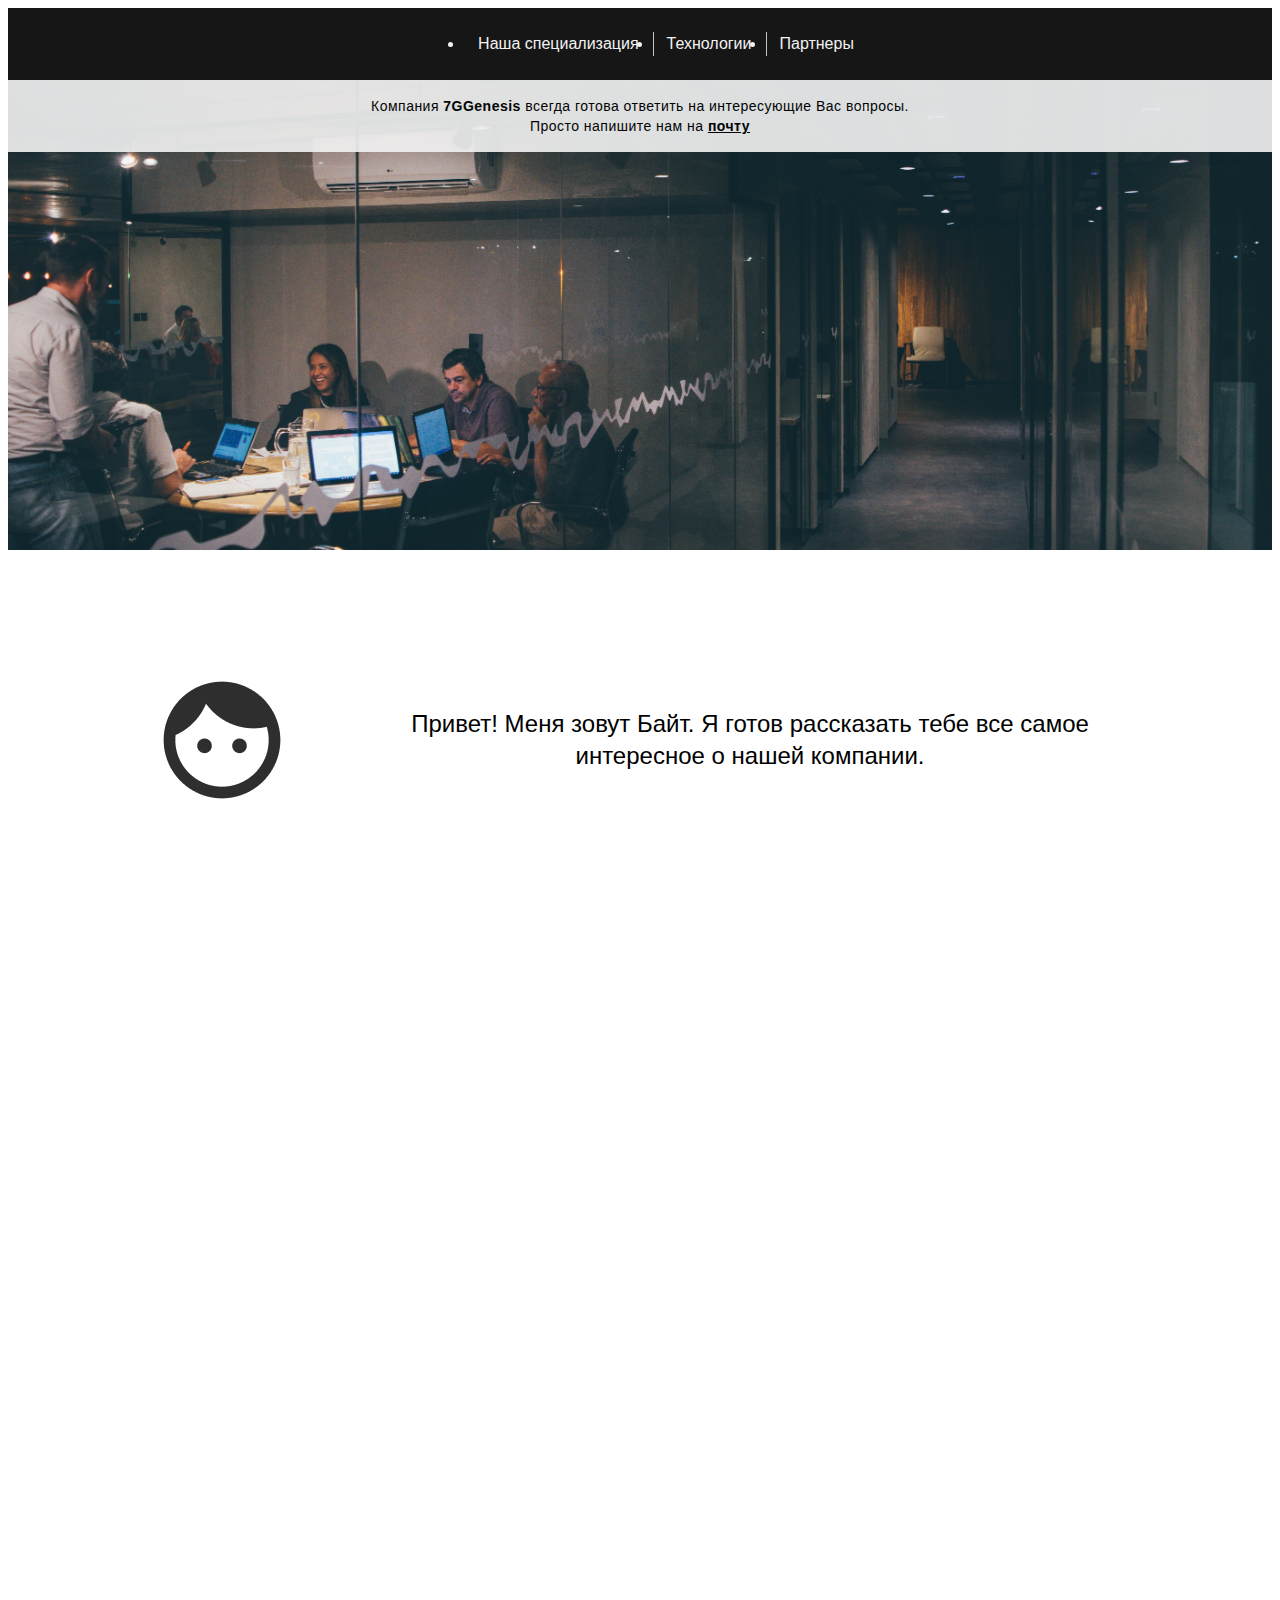
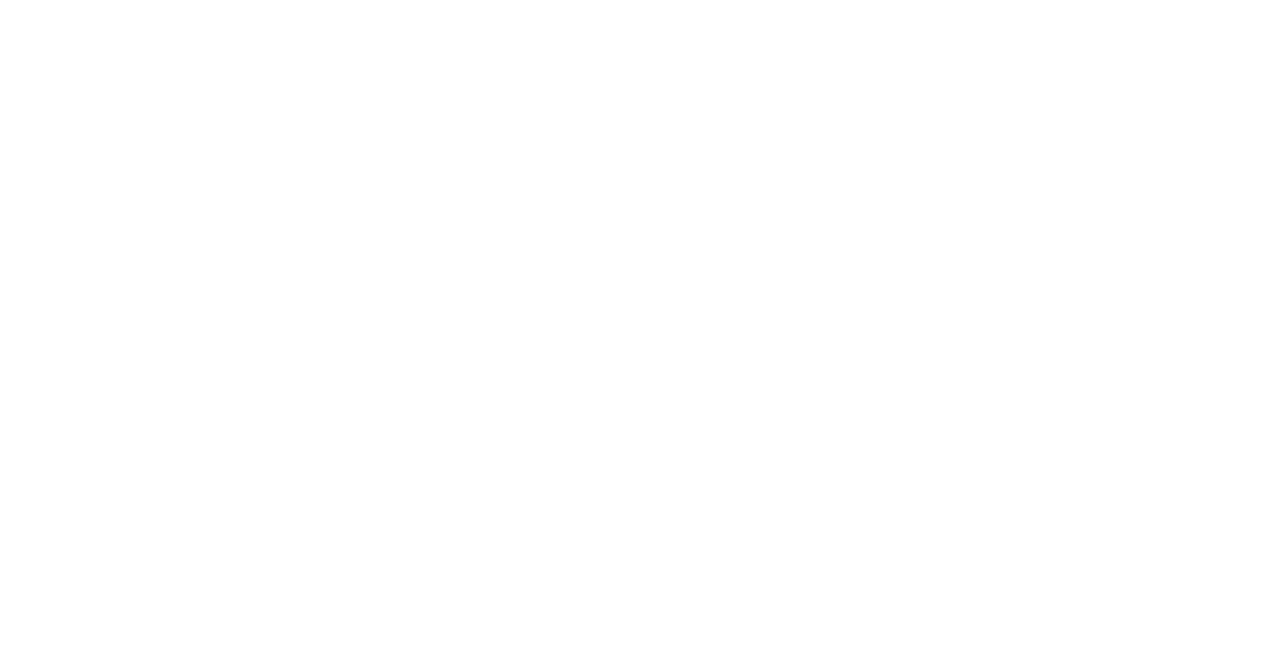
==== index.html @ f1930f2b "save a work status" ====
<!DOCTYPE html>
<html lang="ru">
    <head>
        <title>7GGenesis - Создание UI с опытом UX</title>
        <meta charset="utf-8">
        <link rel="stylesheet" href="reset.css">
        <link rel="stylesheet" href="animations.css">
        <link rel="stylesheet" href="index.css">
        <script src="https://code.jquery.com/jquery-3.5.0.js"></script>
        <script src="index.js"></script>
    </head>
    <body>
        <div class="head">
            <div class="head__logo"></div>
            <ul class="head__menu">
                <li class="head__menu-item cursor-pointer">
                    <a>Наша специализация</a>
                </li>
                <li class="head__menu-item cursor-pointer">
                    <a>Технологии</a>
                </li>
                <li class="head__menu-item cursor-pointer">
                    <a>Партнеры</a>
                </li>
            </ul>
            <div class="head__question cursor-pointer fade-out"></div>
        </div>
        <div class="office">
            <div class="notification">
                <p class="notification__text">
                    Компания
                    <strong>7GGenesis</strong>
                    всегда готова ответить на интересующие Вас вопросы.
                    <br />
                    Просто напишите нам на 
                    <strong>
                        <a href="mailto:7ggenesis@gmail.com">почту</a>
                    </strong>
                </p>
            </div>
        </div>
        <div class="content">
            <div class="dialog">
                <div class="dialog__byte"></div>
                <div class="dialog__message">
                    <p>
                        Привет! Меня зовут Байт.
                        Я готов рассказать тебе все самое интересное о нашей компании.
                    </p>
                </div>
            </div>
            <div class="page fade-in-block">
                <div class="page__title">
                    <p>Наша специализация</p>
                </div>

            </div>
            <div class="dialog fade-in-block">
                <div class="dialog__message">
                    <p>
                        Мы являемся узконаправленной компанией,
                        которая не распыляет свое внимание
                        на поддержку всех отраслей IT индустрии,
                        а сконцентрировало его на
                        <strong class="dialog__message_bold">frontend</strong>
                        направлении, по этой причине
                        мы можем предоставить экспертизу
                        достойного уровня. 
                    </p>
                </div>
                <div class="dialog__byte"></div>
            </div>
            <div class="page fade-in-block">
                <div class="page__title">
                    <p>Технологии</p>
                </div>

            </div>
            <div class="dialog fade-in-block">
                <div class="dialog__byte"></div>
                <div class="dialog__message">
                    <p>
                        Мы используем самые современные технологии,
                        при этом не забывая о базисах разработки.
                        Вот почему все наши продукты использую в своей
                        основе TypeScript.
                        Мы всегда следим за архитектурой. 
                    </p>
                </div>
            </div>
            <div class="page fade-in-block">
                <div class="page__title">
                    <p>Партнеры</p>
                </div>

            </div>
            <div class="dialog fade-in-block">
                <div class="dialog__message">
                    <p>
                        Наша команда стремиться делать не то, что
                        заказчик хочет, а то что ему действительно
                        нужно. По этой причине связь между клиентом
                        и разработчиками мы делаем максимально
                        короткой.
                    </p>
                </div>
                <div class="dialog__byte"></div>
            </div>
        </div>
    </body>
</html>
---- animations.css ----
.fade-out {
    transition: all 1s ease-out;
}

.fade-in-block {
    visibility: hidden;
}

.fade-in-block_visible {
    visibility: visible;

    animation: fadein 3s;
}

@keyframes fadein {
    from { opacity: 0; }
    to   { opacity: 1; }
}

.fade-in-block.fade-in-block_visible .page__title::before {
    animation: widthIncrease 2s;
}

.fade-in-block.fade-in-block_visible .page__title::after {
    animation: widthIncrease 2s;
}

@keyframes widthIncrease {
    0% {
        width: 0;
    }
    100% {
        width: 5rem;
    }
}
---- index.css ----
:root {
    font-size: 16px;
    font-weight: 500;
    font-family: -apple-system, BlinkMacSystemFont, 'Segoe UI', Roboto, Oxygen, Ubuntu, Cantarell, 'Open Sans', 'Helvetica Neue', sans-serif;
    line-height: 20px;
}

strong {
    font-weight: 700;
}

a {
    color: inherit;
}

.head {
    display: flex;
    justify-content: space-between;
    align-items: center;

    padding: 0 1.5rem;

    height: 4.5rem;

    background-color: #161616;
}

.head__logo {
    height: 3.125rem;
    width: 2.25rem;

    background-image: url('assets/images/logo.png');
}

.head__menu {
    display: flex;
}

.head__menu .head__menu-item + .head__menu-item::before {
   content: ' ';

   position: absolute;
   left: 0;
   top: 50%;
   transform: translateY(-50%);

   height: 1.5rem;
   width: 0.0625rem;

   background-color: #C4C4C4;
}

.head__menu-item {
    position: relative;

    padding: 0 0.875rem;

    color: #F2F2F2;
}

.head__question {
    height: 1.5rem;
    width: 1.5rem;

    background-image: url('assets/images/question.png');
}

.head__question_hover {
    transform: rotate(360deg) scale(1.1, 1.1);
}

.office {
    position: relative;

    height: 29.375rem;

    background-image: url('assets/images/office.jpg');
    background-position: center;
    background-repeat: no-repeat;
    background-size: cover;
}

.notification {
    display: flex;
    justify-content: center;
    align-items: center;

    position: absolute;

    height: 4.5rem;
    width: 100%;

    background-color: #F3F3F3;
    opacity: 0.9;
}

.notification__text {
    text-align: center;

    font-size: 0.875rem;
    font-weight: 400;
    letter-spacing: 0.03rem;
}

.content {
    margin: 0 auto;

    max-width: 64rem;
}

.dialog {
    display: flex;
    justify-content: space-between;
    align-items: center;

    margin: 7.5rem 1.5rem 6.25rem;
}

.dialog > * + * {
    margin-left: 5rem;
}

.dialog__byte {
    height: 8.75rem;
    width: 8.75rem;
    min-width: 8.75rem;

    background-image: url('assets/images/face.png'); 
}

.dialog__message {
    flex-grow: 1;

    text-align: center;

    font-size: 1.5rem;
    line-height: 2rem;
}

.dialog__message_bold {
    text-decoration: underline;
    color: #CE7937;
}

.page {
    display: flex;
    justify-content: center;
}

.page__title {
    position: relative;

    font-size: 1.5rem;
    letter-spacing: 0.1rem;
}

.page__title::before {
    content: ' ';

    position: absolute;
    bottom: -1rem;
    right: 50%;

    height: 0.25rem;
    width: 5rem;

    background-color: #CE7937;
}

.page__title::after {
    content: ' ';

    position: absolute;
    bottom: -1rem;
    left: 50%;

    height: 0.25rem;
    width: 5rem;

    background-color: #CE7937;
}

.cursor-pointer {
    cursor: pointer;
}
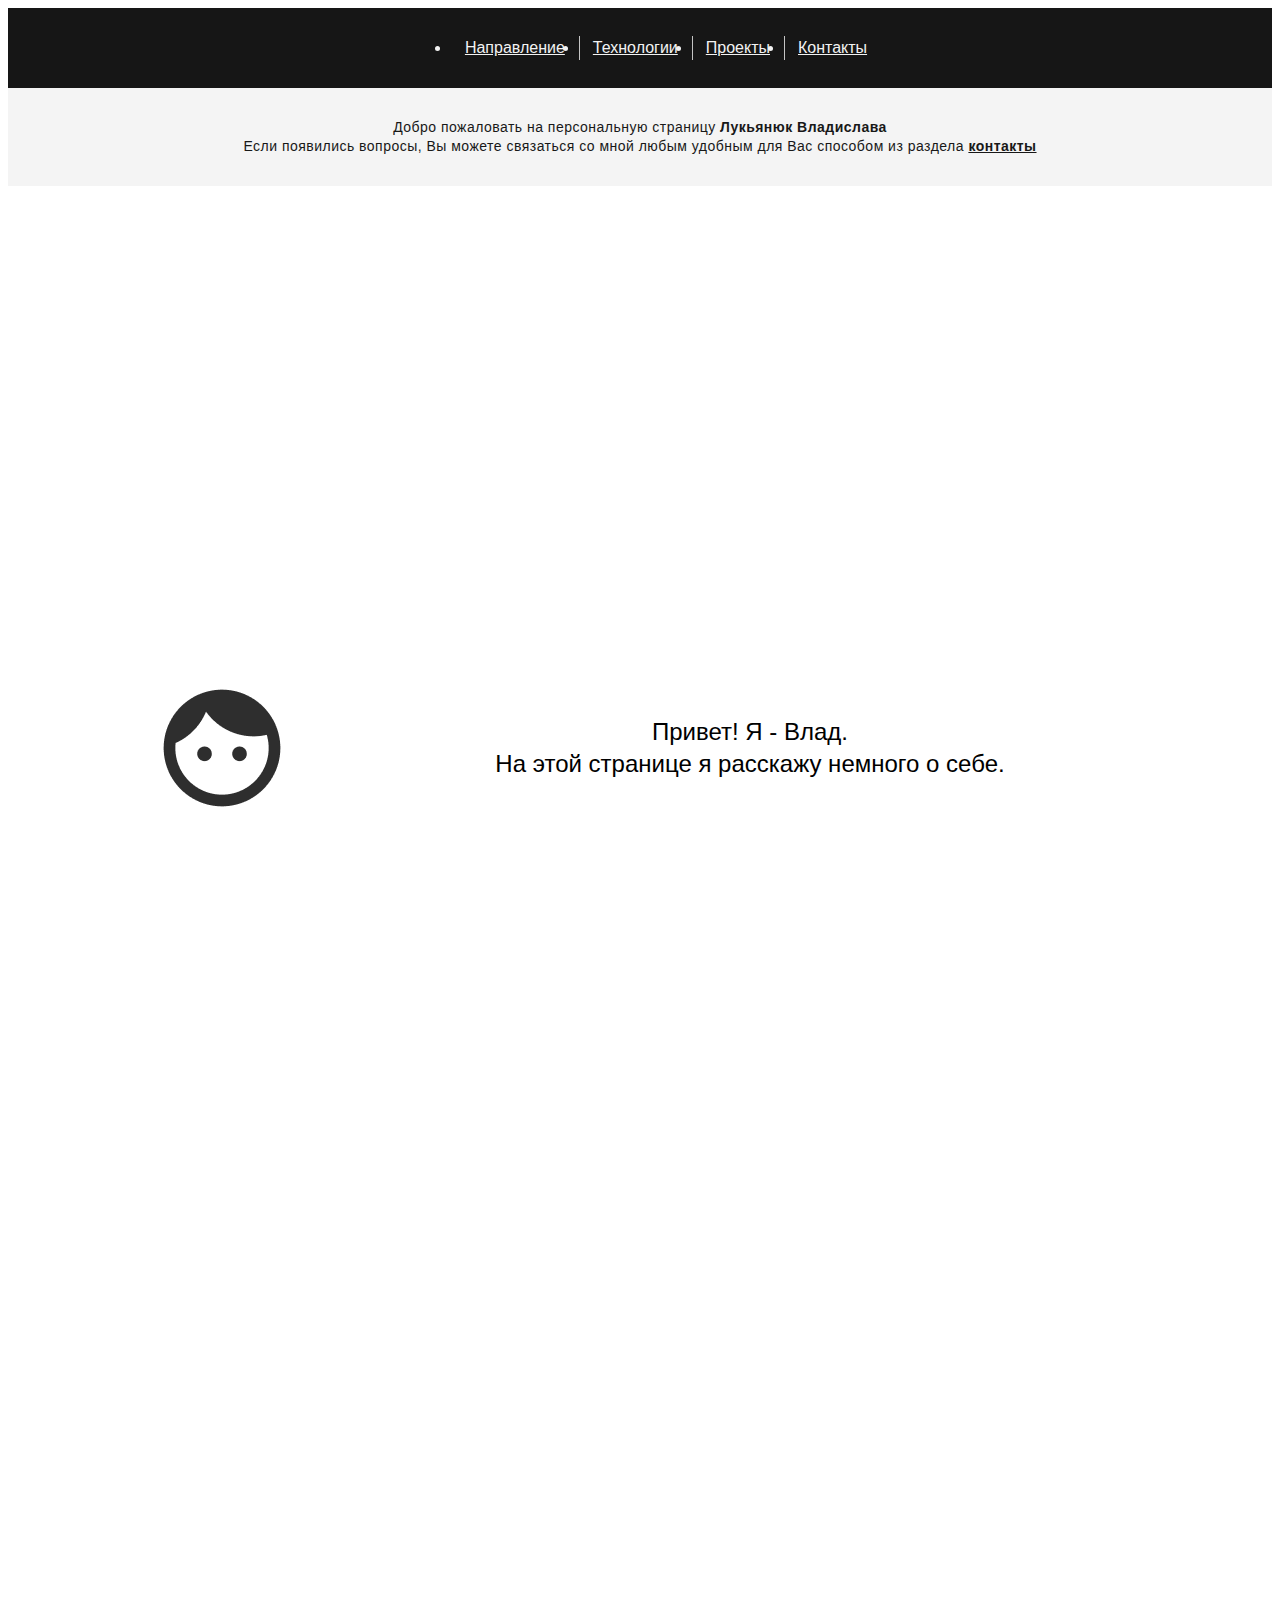
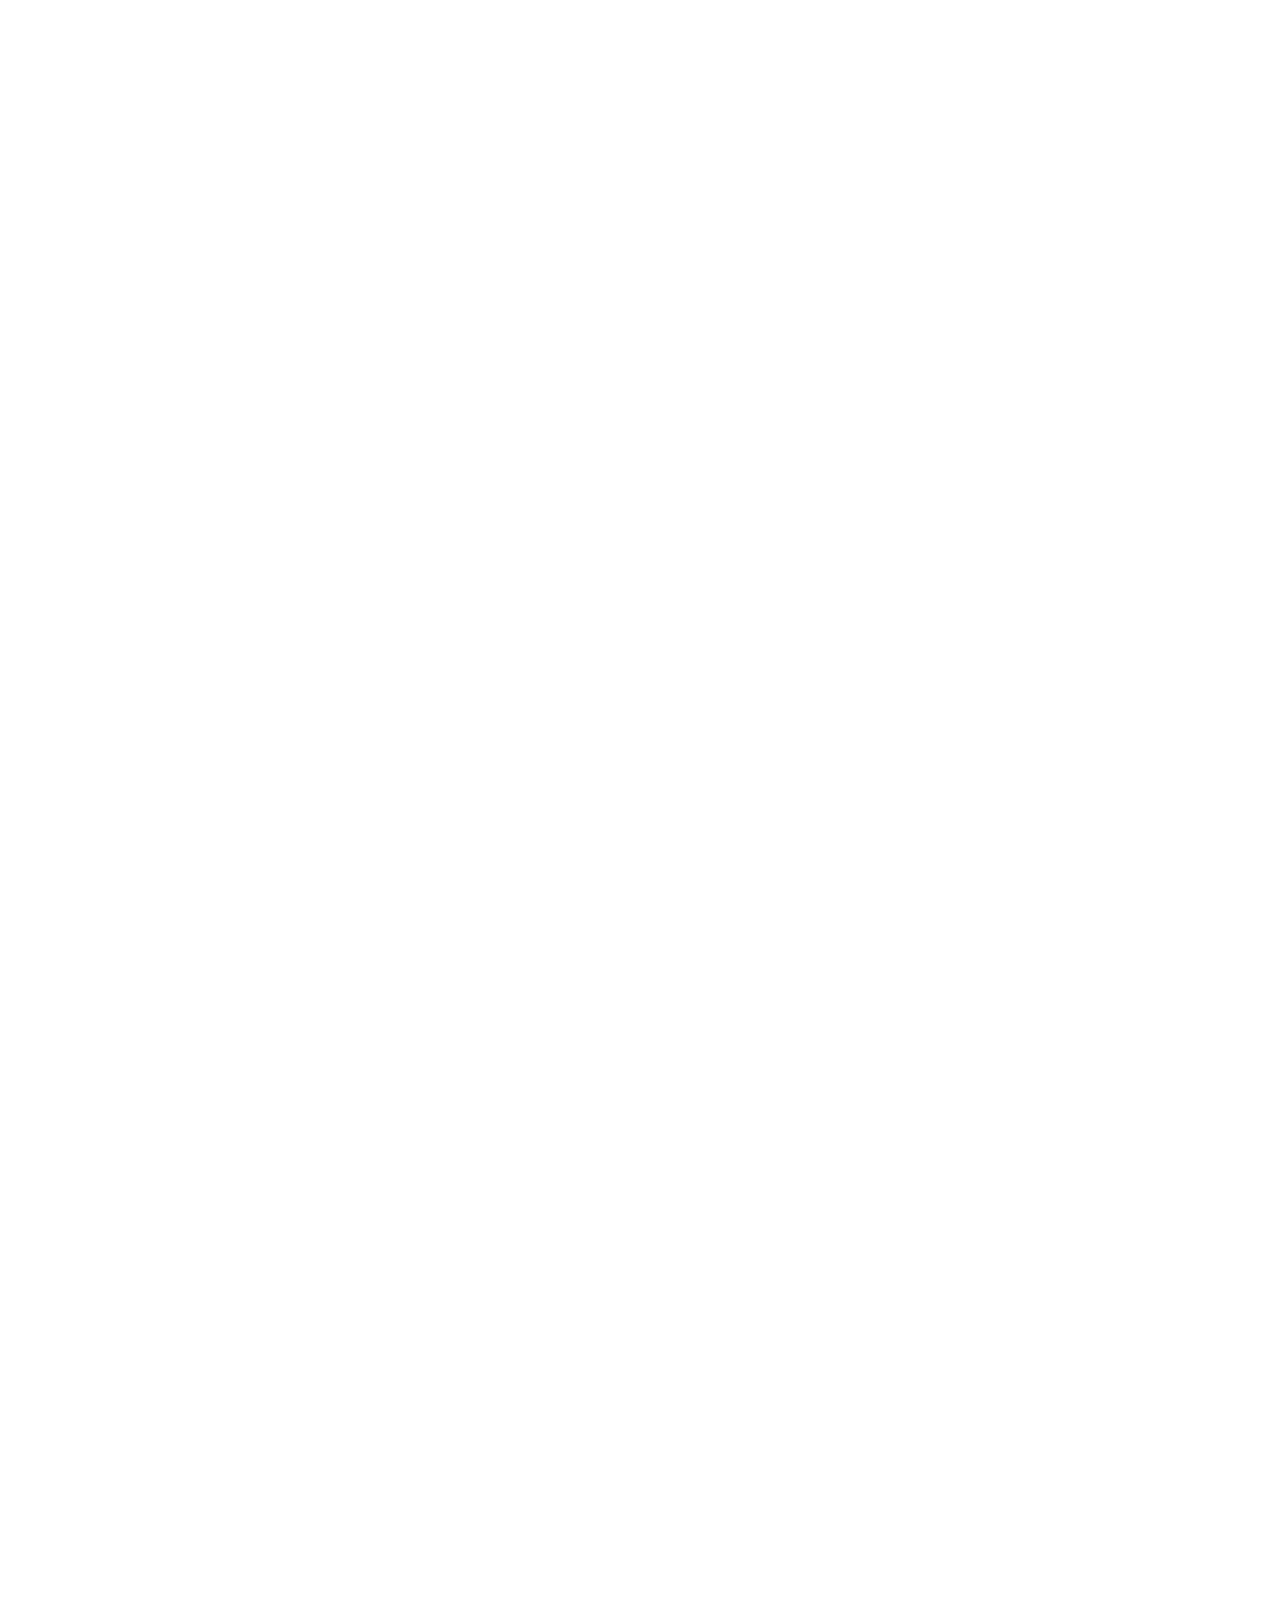
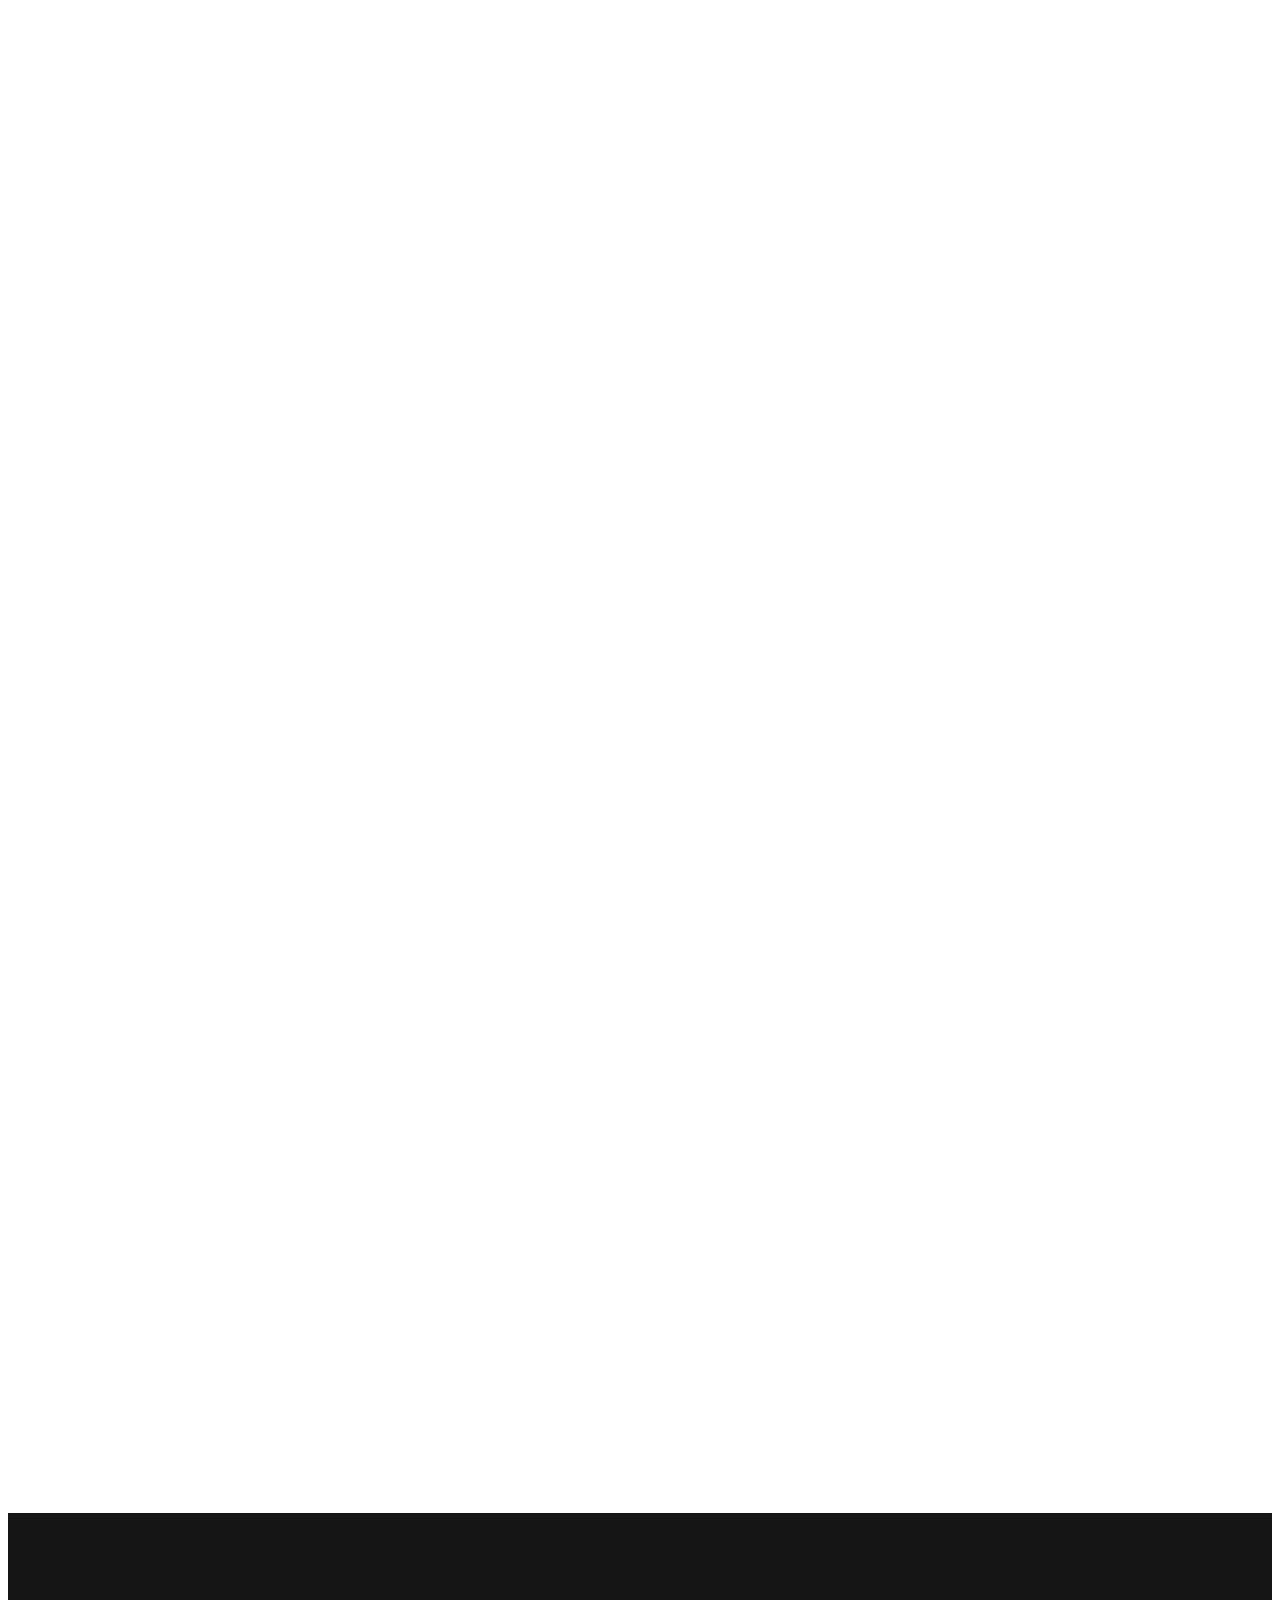
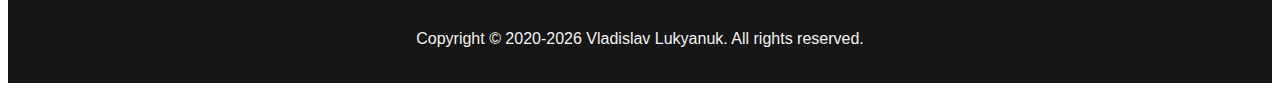
==== commit a8befd6a: "adaptive a partner block" ====
--- a/index.html
+++ b/index.html
@@ -1,7 +1,7 @@
 <!DOCTYPE html>
 <html lang="ru">
     <head>
-        <title>7GGenesis - Создание UI с опытом UX</title>
+        <title>Vladislav Lukyanuk - frontend developer</title>
         <meta charset="utf-8">
         <link rel="stylesheet" href="reset.css">
         <link rel="stylesheet" href="animations.css">
@@ -11,100 +11,236 @@
     </head>
     <body>
         <div class="head">
-            <div class="head__logo"></div>
+            <div class="logo"></div>
+            <input class="head__menu-button" type="checkbox" id="menu-btn" />
+            <label class="head__menu-icon" for="menu-btn">
+                <span class="navicon"></span>
+            </label>
             <ul class="head__menu">
-                <li class="head__menu-item cursor-pointer">
-                    <a>Наша специализация</a>
-                </li>
-                <li class="head__menu-item cursor-pointer">
-                    <a>Технологии</a>
-                </li>
-                <li class="head__menu-item cursor-pointer">
-                    <a>Партнеры</a>
+                <li class="head__menu-item text_size-m text_light">
+                    <a href="#specialty">Направление</a>
+                </li>
+                <li class="head__menu-item text_size-m text_light">
+                    <a href="#technology">Технологии</a>
+                </li>
+                <li class="head__menu-item text_size-m text_light">
+                    <a href="#partners">Проекты</a>
+                </li>
+                <li class="head__menu-item text_size-m text_light">
+                    <a href="#contacts">Контакты</a>
                 </li>
             </ul>
-            <div class="head__question cursor-pointer fade-out"></div>
+            <a href="#contacts" class="head__question cursor-pointer fade-out">
+            </a>
         </div>
         <div class="office">
             <div class="notification">
                 <p class="notification__text">
-                    Компания
-                    <strong>7GGenesis</strong>
-                    всегда готова ответить на интересующие Вас вопросы.
+                    Добро пожаловать на персональную страницу
+                    <strong>Лукьянюк Владислава</strong>
                     <br />
-                    Просто напишите нам на 
+                    Если появились вопросы, Вы можете связаться со мной любым удобным для Вас способом из раздела
                     <strong>
-                        <a href="mailto:7ggenesis@gmail.com">почту</a>
+                        <a href="#contacts">контакты</a>
                     </strong>
                 </p>
             </div>
         </div>
         <div class="content">
-            <div class="dialog">
+            <div class="dialog content__first-block content__block">
                 <div class="dialog__byte"></div>
-                <div class="dialog__message">
+                <div class="dialog__message dialog__message_center_align">
                     <p>
-                        Привет! Меня зовут Байт.
-                        Я готов рассказать тебе все самое интересное о нашей компании.
+                        Привет! Я - Влад.
+                        <br/>
+                        На этой странице я расскажу немного о себе.
                     </p>
                 </div>
             </div>
-            <div class="page fade-in-block">
-                <div class="page__title">
-                    <p>Наша специализация</p>
-                </div>
-
-            </div>
-            <div class="dialog fade-in-block">
-                <div class="dialog__message">
+            <a id="specialty">
+                <div class="page content__block fade-in-block">
+                    <div class="page__title">
+                        <p>Направление</p>
+                    </div>
+                    <div class="page__content">
+                        <div class="business">
+                            <div class="business__icon"></div>
+                            <p class="business__text">
+                                Бизнесс направление -
+                                <strong>frontend</strong>
+                                разработка
+                            </p>
+                        </div>
+                    </div>
+                </div>
+            </a>
+            <div class="dialog content__block fade-in-block">
+                <div class="dialog__message dialog__message_justified_align">
                     <p>
-                        Мы являемся узконаправленной компанией,
-                        которая не распыляет свое внимание
-                        на поддержку всех отраслей IT индустрии,
-                        а сконцентрировало его на
-                        <strong class="dialog__message_bold">frontend</strong>
-                        направлении, по этой причине
-                        мы можем предоставить экспертизу
-                        достойного уровня. 
+                        Если человек хочет быть специалистом в своей работе,
+                        то рано или поздно ему придется выбрать узкое направление.
+                        После двух лет опыта в fullstack разработке,
+                        мой выбор пал на
+                        <strong class="dialog__message_bold">frontend</strong>.
+                        Мне интересна разработка функционала связанного
+                        с GIS направлением.
                     </p>
                 </div>
                 <div class="dialog__byte"></div>
             </div>
-            <div class="page fade-in-block">
-                <div class="page__title">
-                    <p>Технологии</p>
-                </div>
-
-            </div>
-            <div class="dialog fade-in-block">
+            <a id="technology">
+                <div class="page content__block fade-in-block">
+                    <div class="page__title">
+                        <p>Технологии</p>
+                    </div>
+                    <div class="page__content">
+                        <div class="technologies">
+                            <div class="technology">
+                                <div class="technoligy__circle">
+                                    <div class="technology__react"></div>
+                                </div>
+                                <div class="technology__text">
+                                    <p>React JS</p>
+                                </div>
+                            </div>
+                            <div class="technology">
+                                <div class="technoligy__circle">
+                                    <div class="technology__ts"></div>
+                                </div>
+                                <div class="technology__text">
+                                    <p>TypeScript</p>
+                                </div>
+                            </div>
+                            <div class="technology">
+                                <div class="technoligy__circle">
+                                    <div class="technology__redux"></div>
+                                </div>
+                                <div class="technology__text">
+                                    <p>Redux</p>
+                                </div>
+                            </div>
+                        </div>
+                    </div>
+                </div>
+            </a>
+            <div class="dialog content__block fade-in-block">
                 <div class="dialog__byte"></div>
-                <div class="dialog__message">
+                <div class="dialog__message dialog__message_justified_align">
                     <p>
-                        Мы используем самые современные технологии,
-                        при этом не забывая о базисах разработки.
-                        Вот почему все наши продукты использую в своей
-                        основе TypeScript.
-                        Мы всегда следим за архитектурой. 
+                        Используя современные технологии, не стоит забывать о базисах разработки.
+                        Вот почему все мои продукты используют в своей основе TypeScript.
+                        Нужно всегда следить за архитектурой. 
                     </p>
                 </div>
             </div>
-            <div class="page fade-in-block">
-                <div class="page__title">
-                    <p>Партнеры</p>
-                </div>
-
-            </div>
-            <div class="dialog fade-in-block">
-                <div class="dialog__message">
-                    <p>
-                        Наша команда стремиться делать не то, что
-                        заказчик хочет, а то что ему действительно
-                        нужно. По этой причине связь между клиентом
-                        и разработчиками мы делаем максимально
-                        короткой.
-                    </p>
-                </div>
-                <div class="dialog__byte"></div>
+            <a id="partners">
+                <div class="page content__block fade-in-block">
+                    <div class="page__title">
+                        <p>Проекты</p>
+                    </div>
+                    <div class="page__content">
+                        <div class="partners">
+                            <div class="partner">
+                                <div class="partner__icon partner__bank-icon"></div>
+                                <p class="partner__text text_size-m text_align-center">
+                                    <strong>
+                                        Система оценки сотрудников для
+                                        <br />
+                                        государственного банка Российской Федерации.
+                                    </strong>
+                                </p>
+                            </div>
+                            <div class="partner">
+                                <div class="partner__icon partner__thumb-up-icon"></div>
+                                <p class="partner__text text_size-m text_align-center">
+                                    <strong>
+                                        Платформа, где пользователь может
+                                        <br />
+                                        оставить свой отзыв на какой-либо продукт.
+                                    </strong>
+                                    <br />
+                                    Данный сервис использует блокчейн для
+                                    предотвращения изменения, либо удаления
+                                    отзывов. Этот принцип дает пользователю
+                                    гарантию того, что отзывы не были
+                                    подделаны в целях улучшения продаж или
+                                    искажения качества товара или услуг.
+                                </p>
+                            </div>
+                            <div class="partner">
+                                <div class="partner__icon partner__event-icon"></div>
+                                <p class="partner__text text_size-m text_align-center">
+                                    <strong>
+                                        Сервис для постановки задач работникам
+                                        <br />
+                                        строительных корпораций.
+                                    </strong>
+                                    <br />
+                                    Сервис напоминает Jira, с добавлением
+                                    географических карт, а также геокоординат
+                                    (места проведения строительных работ).
+                                </p>
+                            </div>
+                            <div class="partner">
+                                <div class="partner__icon partner__pets-icon"></div>
+                                <p class="partner__text text_size-m text_align-center">
+                                    <strong>
+                                        Свой стартап - Animal Finder.
+                                    </strong>
+                                    <br />
+                                    Каждое животное регистрируется в личном кабинете,
+                                    так же для него генерируется QR код, который затем
+                                    можно закрепить на ошейнике. В случае потери, в
+                                    личном кабинете, можно нажать одну кнопку, которая
+                                    автоматически создаст объявление о пропаже, разместит
+                                    его в топе новостей и укажет геокоординаты места, где
+                                    был потерян питомец. Плюс данного приложения в том, что
+                                    в случае, если кто-либо на улице увидит животное с QR
+                                    кодом и отсканирует его, то владельцу сразу придет
+                                    уведомление о смене координат потеряшки, а прохожему
+                                    будет отображена вся информация о владельце.
+                                    (Не взлетело по причине того, что пользователи боятся
+                                    живодерства и поэтому отказываются устанавливать координаты)
+                                </p>
+                            </div>
+                        </div>
+                    </div>
+                </div>
+            </a>
+            <a id="contacts">
+                <div class="page content__block fade-in-block">
+                    <div class="page__title">
+                        <p>Контакты</p>
+                    </div>
+                    <div class="page__content">
+                        <div class="contacts">
+                            <div class="contact">
+                                <div class="contact__icon contact__icon_email"></div>
+                                <a class="contact__text text_size-m" href="mailto:vlukyanuk.job@gmail.com">
+                                    vlukyanuk.job@gmail.com
+                                </a>
+                            </div>
+                            <div class="contact">
+                                <div class="contact__icon contact__icon_in"></div>
+                                <a class="contact__text text_size-m" href="https://www.linkedin.com/in/vladislav-lukyanuk">Vladislav Lukyanuk</a>
+                            </div>
+                            <div class="contact">
+                                <div class="contact__icon contact__icon_hh"></div>
+                                <a class="contact__text text_size-m" href="https://hh.ru/resume/6cbd7761ff07a5d4fb0039ed1f5830394d4533">Разработчик React.JS</a>
+                            </div>
+                            <div class="contact">
+                                <div class="contact__icon contact__icon_phone"></div>
+                                <a class="contact__text text_size-m">+7 (950) 219 19 40</a>
+                            </div>
+                        </div>
+                    </div>
+                </div>
+            </a>
+        </div>
+        <div class="footer footer_top-offset">
+            <div class="logo logo_bottom-offset"></div>
+            <div class="text_size-s text_align-center text_light">
+                <p>Copyright © 2020-<text class="current-year"></text> Vladislav Lukyanuk. All rights reserved.</p>
             </div>
         </div>
     </body>
--- a/index.css
+++ b/index.css
@@ -13,52 +13,131 @@
     color: inherit;
 }
 
+.text_size-s {
+    font-size: 1rem;
+    line-height: 1.5rem;
+}
+
+.text_size-m {
+    font-size: 1.5rem;
+    line-height: 2rem;
+}
+
+.text_align-center {
+    text-align: center;
+}
+
+.text_align-justify {
+    text-align: justify;
+}
+
+.text_light {
+    color: #F2F2F2;
+}
+
 .head {
-    display: flex;
+    position: sticky;
+    top: 0;
+
+    display: flex;
+    flex-wrap: wrap;
     justify-content: space-between;
     align-items: center;
 
-    padding: 0 1.5rem;
-
-    height: 4.5rem;
+    padding: 0.5rem 1.5rem;
 
     background-color: #161616;
-}
-
-.head__logo {
+    z-index: 1;
+    overflow: hidden;
+}
+
+.logo {
     height: 3.125rem;
     width: 2.25rem;
 
     background-image: url('assets/images/logo.png');
 }
 
+.logo_bottom-offset {
+    margin-bottom: 1.5rem;
+}
+
 .head__menu {
     display: flex;
-}
-
-.head__menu .head__menu-item + .head__menu-item::before {
-   content: ' ';
-
-   position: absolute;
-   left: 0;
-   top: 50%;
-   transform: translateY(-50%);
-
-   height: 1.5rem;
-   width: 0.0625rem;
-
-   background-color: #C4C4C4;
+    flex-direction: column;
+
+    max-height: 0;
+    width: 100%;
+
+    transition: max-height .5s ease-out;
 }
 
 .head__menu-item {
     position: relative;
 
-    padding: 0 0.875rem;
-
-    color: #F2F2F2;
+    padding: 1rem 0 1rem 3rem;
+}
+
+.head__menu-button {
+    display: none;
+}
+
+.navicon {
+    background: #F3F3F3;
+    display: block;
+    height: 0.125rem;
+    position: relative;
+    transition: background .2s ease-out;
+    width: 1.125rem;
+}
+  
+.navicon:before,
+.navicon:after {
+    background: #F3F3F3;
+    content: '';
+    display: block;
+    height: 100%;
+    position: absolute;
+    transition: all .2s ease-out;
+    width: 100%;
+}
+
+.navicon:before {
+    top: 0.375rem;
+}
+  
+.navicon:after {
+    top: -0.375rem;
+}
+
+.head__menu-icon {
+    padding: 1rem 0.5rem;
+}
+
+.head__menu-button:checked ~ .head__menu-icon .navicon {
+    background: transparent;
+}
+
+.head__menu-button:checked ~ .head__menu-icon .navicon:before,
+.head__menu-button:checked ~ .head__menu-icon .navicon:after {
+    top: 0;
+}
+  
+.head__menu-button:checked ~ .head__menu-icon .navicon:before {
+    transform: rotate(-45deg);
+}
+  
+.head__menu-button:checked ~ .head__menu-icon .navicon:after {
+    transform: rotate(45deg);
+}
+
+.head__menu-button:checked ~ .head__menu {
+    max-height: 300px;
 }
 
 .head__question {
+    display: none;
+
     height: 1.5rem;
     width: 1.5rem;
 
@@ -74,7 +153,7 @@
 
     height: 29.375rem;
 
-    background-image: url('assets/images/office.jpg');
+    background-image: url('assets/images/man.jpg');
     background-position: center;
     background-repeat: no-repeat;
     background-size: cover;
@@ -83,11 +162,11 @@
 .notification {
     display: flex;
     justify-content: center;
-    align-items: center;
+
+    padding: 1rem 0;
 
     position: absolute;
 
-    height: 4.5rem;
     width: 100%;
 
     background-color: #F3F3F3;
@@ -97,9 +176,10 @@
 .notification__text {
     text-align: center;
 
-    font-size: 0.875rem;
+    font-size: 1.25rem;
+    line-height: 1.5rem;
     font-weight: 400;
-    letter-spacing: 0.03rem;
+    letter-spacing: 0.1rem;
 }
 
 .content {
@@ -108,16 +188,25 @@
     max-width: 64rem;
 }
 
+.content__first-block {
+    margin-top: 7.5rem;
+}
+
+.content__block {
+    margin-bottom: 7.5rem;
+}
+
 .dialog {
     display: flex;
+    flex-direction: column;
     justify-content: space-between;
     align-items: center;
 
-    margin: 7.5rem 1.5rem 6.25rem;
+    padding: 0 1.5rem;
 }
 
 .dialog > * + * {
-    margin-left: 5rem;
+    margin-top: 2rem;
 }
 
 .dialog__byte {
@@ -131,27 +220,37 @@
 .dialog__message {
     flex-grow: 1;
 
-    text-align: center;
-
     font-size: 1.5rem;
     line-height: 2rem;
 }
 
+.dialog__message_center_align {
+    text-align: center;
+}
+
+.dialog__message_justified_align {
+    text-align: justify;
+}
+
 .dialog__message_bold {
     text-decoration: underline;
-    color: #CE7937;
+    color: #D15718;
 }
 
 .page {
     display: flex;
+    flex-direction: column;
     justify-content: center;
 }
 
 .page__title {
     position: relative;
 
+    margin-bottom: 3rem;
+
     font-size: 1.5rem;
     letter-spacing: 0.1rem;
+    text-align: center;
 }
 
 .page__title::before {
@@ -164,7 +263,7 @@
     height: 0.25rem;
     width: 5rem;
 
-    background-color: #CE7937;
+    background-color: #D15718;
 }
 
 .page__title::after {
@@ -177,9 +276,327 @@
     height: 0.25rem;
     width: 5rem;
 
-    background-color: #CE7937;
+    background-color: #D15718;
+}
+
+.page__content {
+    display: flex;
+    justify-content: center;
+}
+
+.business {
+    display: flex;
+    flex-direction: column;
+    align-items: center;
+
+    padding: 0.75rem 1.5rem;
+    margin: 0 1.5rem;
+
+    background-color: #D15718;
+    border-radius: 0.25rem;
+    box-shadow: 0px 0px 4px 0px rgba(0,0,0,0.23);
+}
+
+.business__icon {
+    width: 4rem;
+    height: 4rem;
+
+    background-size: cover;
+    background-image: url('assets/images/business.png');
+}
+
+.business__text {
+    font-size: 1.5rem;
+    line-height: 2rem;
+    font-weight: 500;
+    letter-spacing: 0.05rem;
+    text-align: center;
+    color: white;
+}
+
+.technologies {
+    display: grid;
+    grid-template-columns: 1fr;
+    grid-gap: 3rem;
+}
+
+.technology {
+    display: flex;
+    flex-direction: column;
+    align-items: center;
+}
+
+.technoligy__circle {
+    display: flex;
+    justify-content: center;
+    align-items: center;
+
+    width: 12.5rem;
+    height: 12.5rem;
+
+    background-color: #D15718;
+    border-radius: 50%;
+}
+
+.technology__react {
+    height: 6.25rem;
+    width: 6.25rem;
+
+    background-image: url('assets/images/react.png');
+    background-position: center;
+    background-repeat: no-repeat;
+    background-size: contain;
+}
+
+.technology__ts {
+    height: 6.25rem;
+    width: 6.25rem;
+
+    background-image: url('assets/images/ts.png');
+    background-position: center;
+    background-repeat: no-repeat;
+    background-size: contain;
+}
+
+.technology__redux {
+    height: 6.25rem;
+    width: 6.625rem;
+
+    background-image: url('assets/images/redux.png');
+    background-position: center;
+    background-repeat: no-repeat;
+    background-size: contain;
+}
+
+.technology__text {
+    margin-top: 1.5rem;
+
+    font-size: 1.5rem;
+    font-weight: 600;
+    letter-spacing: 0.05rem;
+}
+
+.partners {
+    display: grid;
+    grid-template-columns: 1fr;
+    grid-gap: 1.5rem;
+
+    margin: 0 1.5rem;
+
+    max-width: 51.5rem;
+}
+
+.partner {
+    display: flex;
+
+    padding: 1.25rem 2.75rem;
+
+    background-color: #FEFEFE;
+    box-shadow: 0px 0px 4px 0px rgba(0,0,0,0.23);
+}
+
+.partner_as-column {
+    flex-direction: column;
+}
+
+.partner__icon {
+    background-repeat: no-repeat;
+    background-position: center;
+    flex-grow: 1;
+    flex-shrink: 0;
+    min-width: 6.25rem;
+    height: 6.25rem;
+}
+
+.partner__bank-icon {
+    background-image: url('assets/images/bank.png');
+}
+
+.partner__thumb-up-icon {
+    background-image: url('assets/images/thumb-up.png');
+}
+
+.partner__event-icon {
+    background-image: url('assets/images/event.png');
+}
+
+.partner__pets-icon {
+    background-image: url('assets/images/pets.png');
+}
+
+.partner__text {
+    font-weight: 300;
+    letter-spacing: 0.05rem;
+}
+
+.partner__text_left-offset {
+    margin-left: 1.5rem;
+}
+
+.partner__text strong {
+    font-weight: 600;
+}
+
+.contacts {
+    padding: 1.25rem 2.75rem;
+    margin: 0 1.5rem;
+
+    background-color: #FEFEFE;
+    box-shadow: 0px 0px 4px 0px rgba(0,0,0,0.23);
+}
+
+.contact {
+    display: flex;
+
+    align-items: center;
+}
+
+.contact_as-columns {
+    flex-direction: column;
+}
+
+.contact + .contact {
+    margin-top: 1.5rem;
+    padding-top: 1.5rem;
+
+    border-top: 0.063rem solid #DBDBDB;
+}
+
+.contact__icon {
+    width: 3.125rem;
+    height: 3.125rem;
+}
+
+.contact__icon_bottom-offset {
+    margin-bottom: 1.5rem;
+}
+
+.contact__icon_right-offset {
+    margin-right: 1.5rem;
+}
+
+.contact__icon_email {
+    background-image: url('assets/images/email.png');
+}
+
+.contact__icon_in {
+    background-image: url('assets/images/in.png');
+}
+
+.contact__icon_hh {
+    background-image: url('assets/images/hh.png');
+}
+
+.contact__icon_phone {
+    background-image: url('assets/images/phone.png');
+}
+
+.contact__text {
+    font-weight: 600;
+    letter-spacing: 0.05rem;
+    word-break: break-word;
+    text-align: center;
 }
 
 .cursor-pointer {
     cursor: pointer;
+}
+
+.footer {
+    display: flex;
+    flex-direction: column;
+    align-items: center;
+
+    padding: 1.5rem 0 1rem;
+
+    background-color: #161616;
+}
+
+.footer_top-offset {
+    margin-top: 5rem;
+}
+
+@media screen and (min-width: 768px) {
+    .head__menu-item {
+        font-size: 1rem;
+    }
+
+    .head__menu-icon {
+        display: none;
+    }
+
+    .head__question {
+        display: block;
+    }
+
+    .head__menu {
+        max-height: unset;
+        width: unset;
+
+        flex-direction: row;
+    }
+
+    .head__menu-item {
+        padding: 0 0.875rem;
+    }
+
+    .head__menu .head__menu-item + .head__menu-item::before {
+        content: ' ';
+     
+        position: absolute;
+        left: 0;
+        top: 50%;
+        transform: translateY(-50%);
+     
+        height: 1.5rem;
+        width: 0.0625rem;
+     
+        background-color: #C4C4C4;
+    }
+
+    .notification__text {
+        font-size: 0.875rem;
+        line-height: 1.2rem;
+        letter-spacing: 0.03rem;
+    }
+
+    .dialog {
+        flex-direction: row;
+    }
+
+    .dialog > * + * {
+        margin-top: 0;
+        margin-left: 5rem;
+    }
+
+    .business {
+        flex-direction: row;
+    }
+
+    .business__text {
+        margin-left: 1.5rem;
+        text-align: left;
+    }
+
+    .business__icon {
+        width: 2.5rem;
+        height: 2.5rem;
+    }
+
+    .business__text {
+        font-size: 1.5rem;
+        line-height: 2rem;
+        font-weight: 500;
+        letter-spacing: 0.05rem;
+        color: white;
+    }
+
+    .technologies {
+        grid-template-columns: 1fr 1fr 1fr;
+        grid-gap: 4.25rem;
+    }
+
+    .partner {
+        
+    }
 }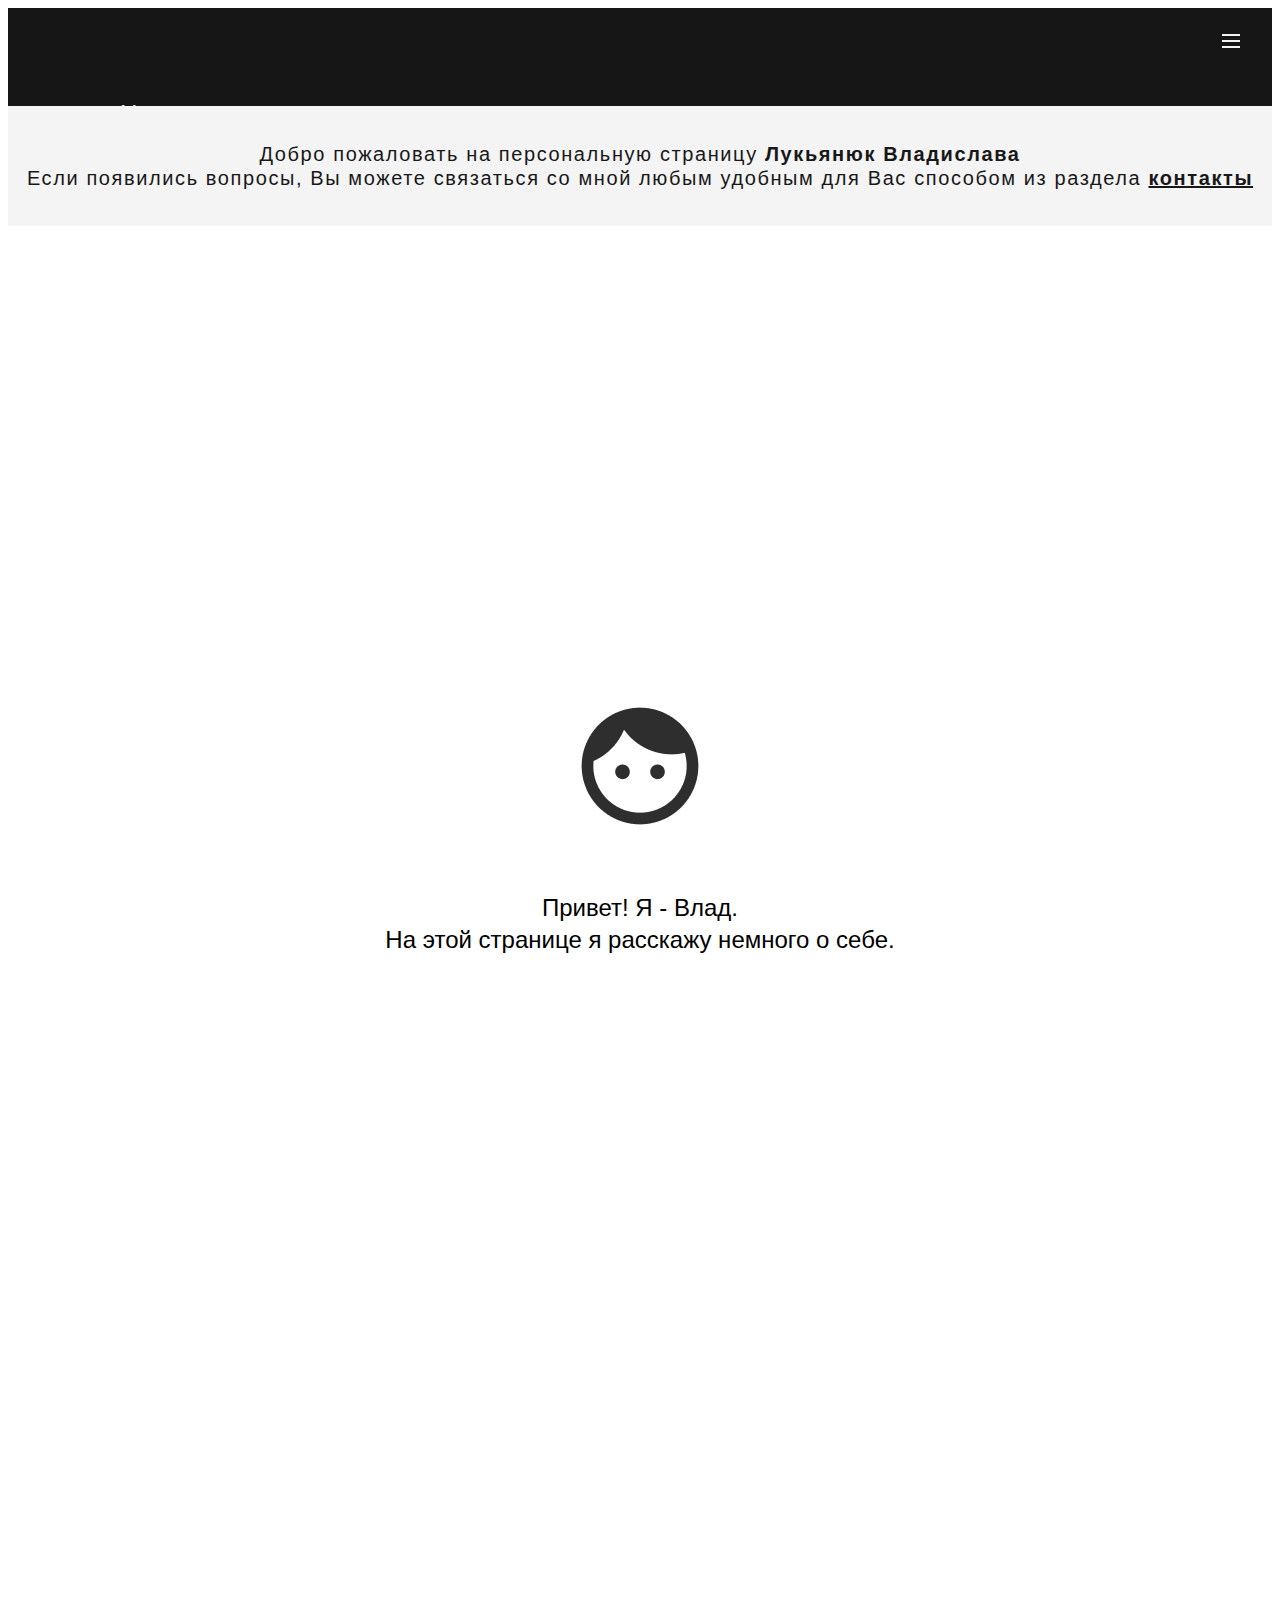
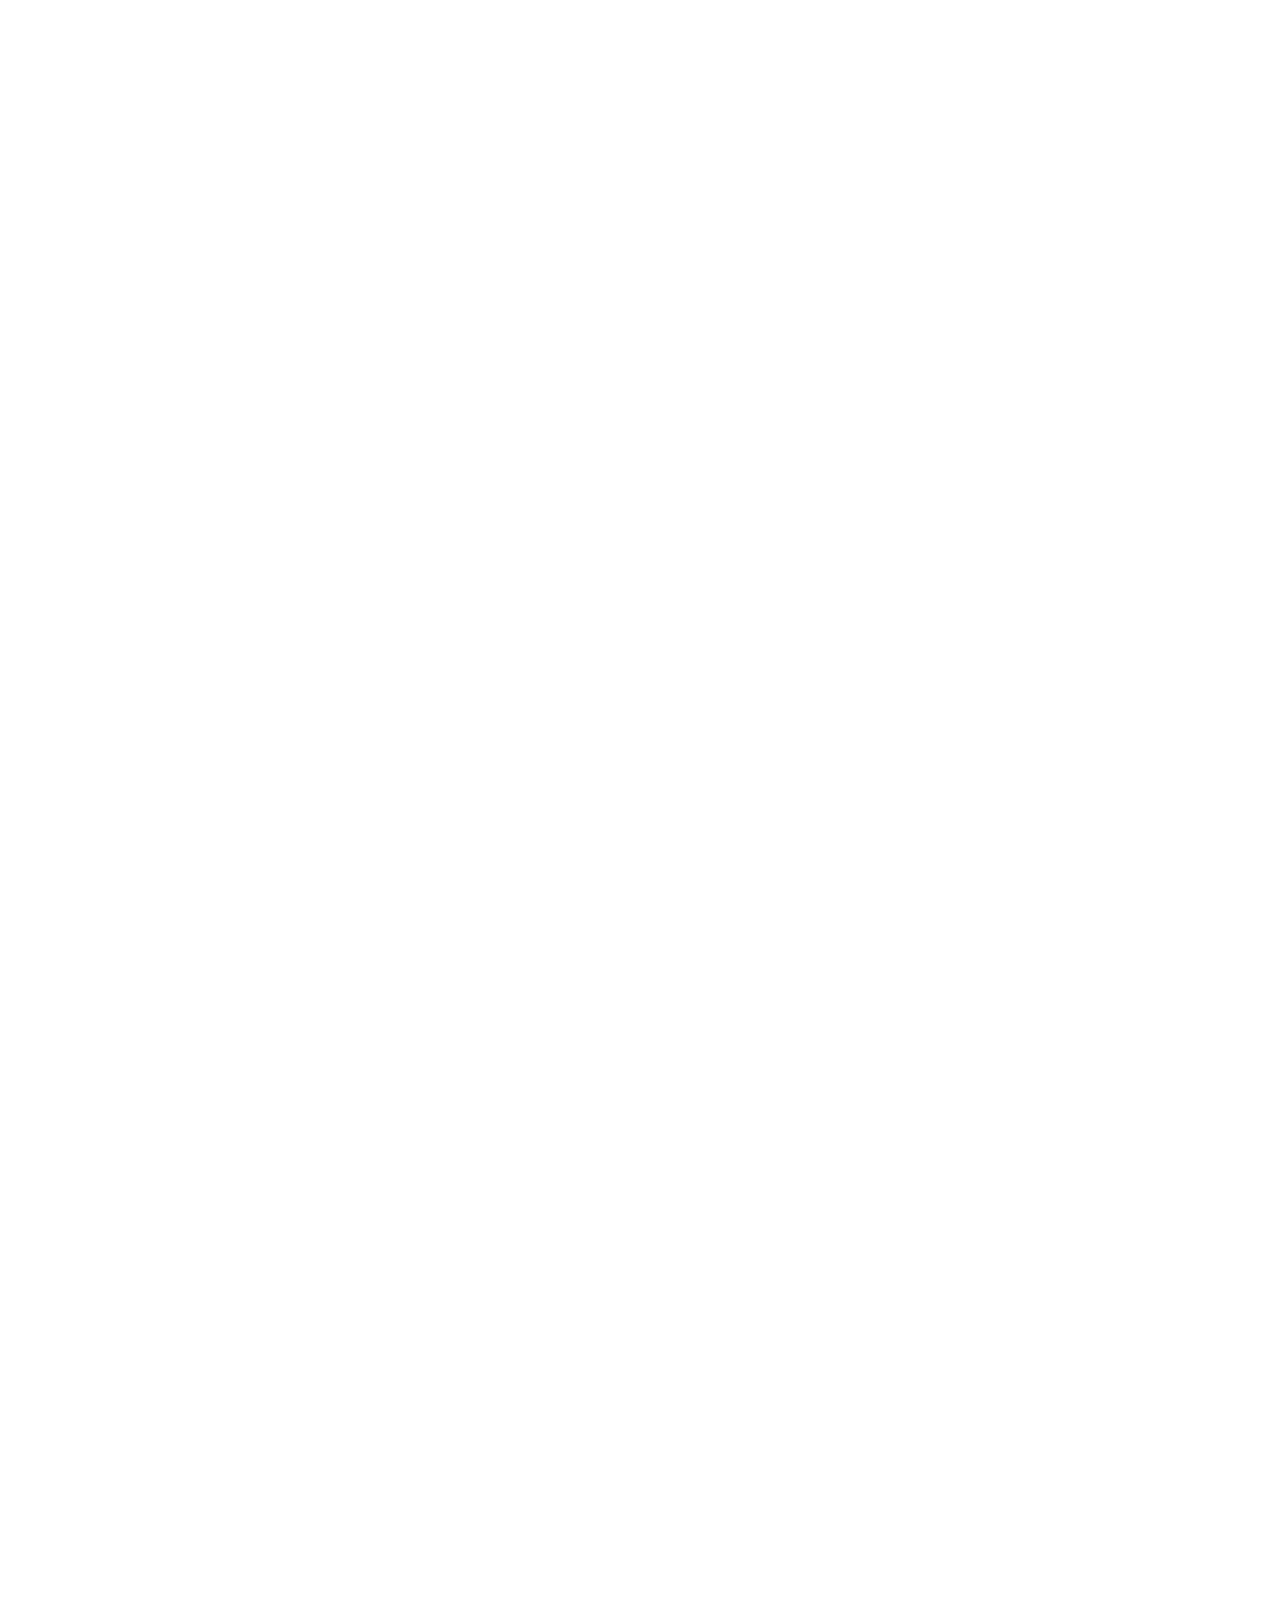
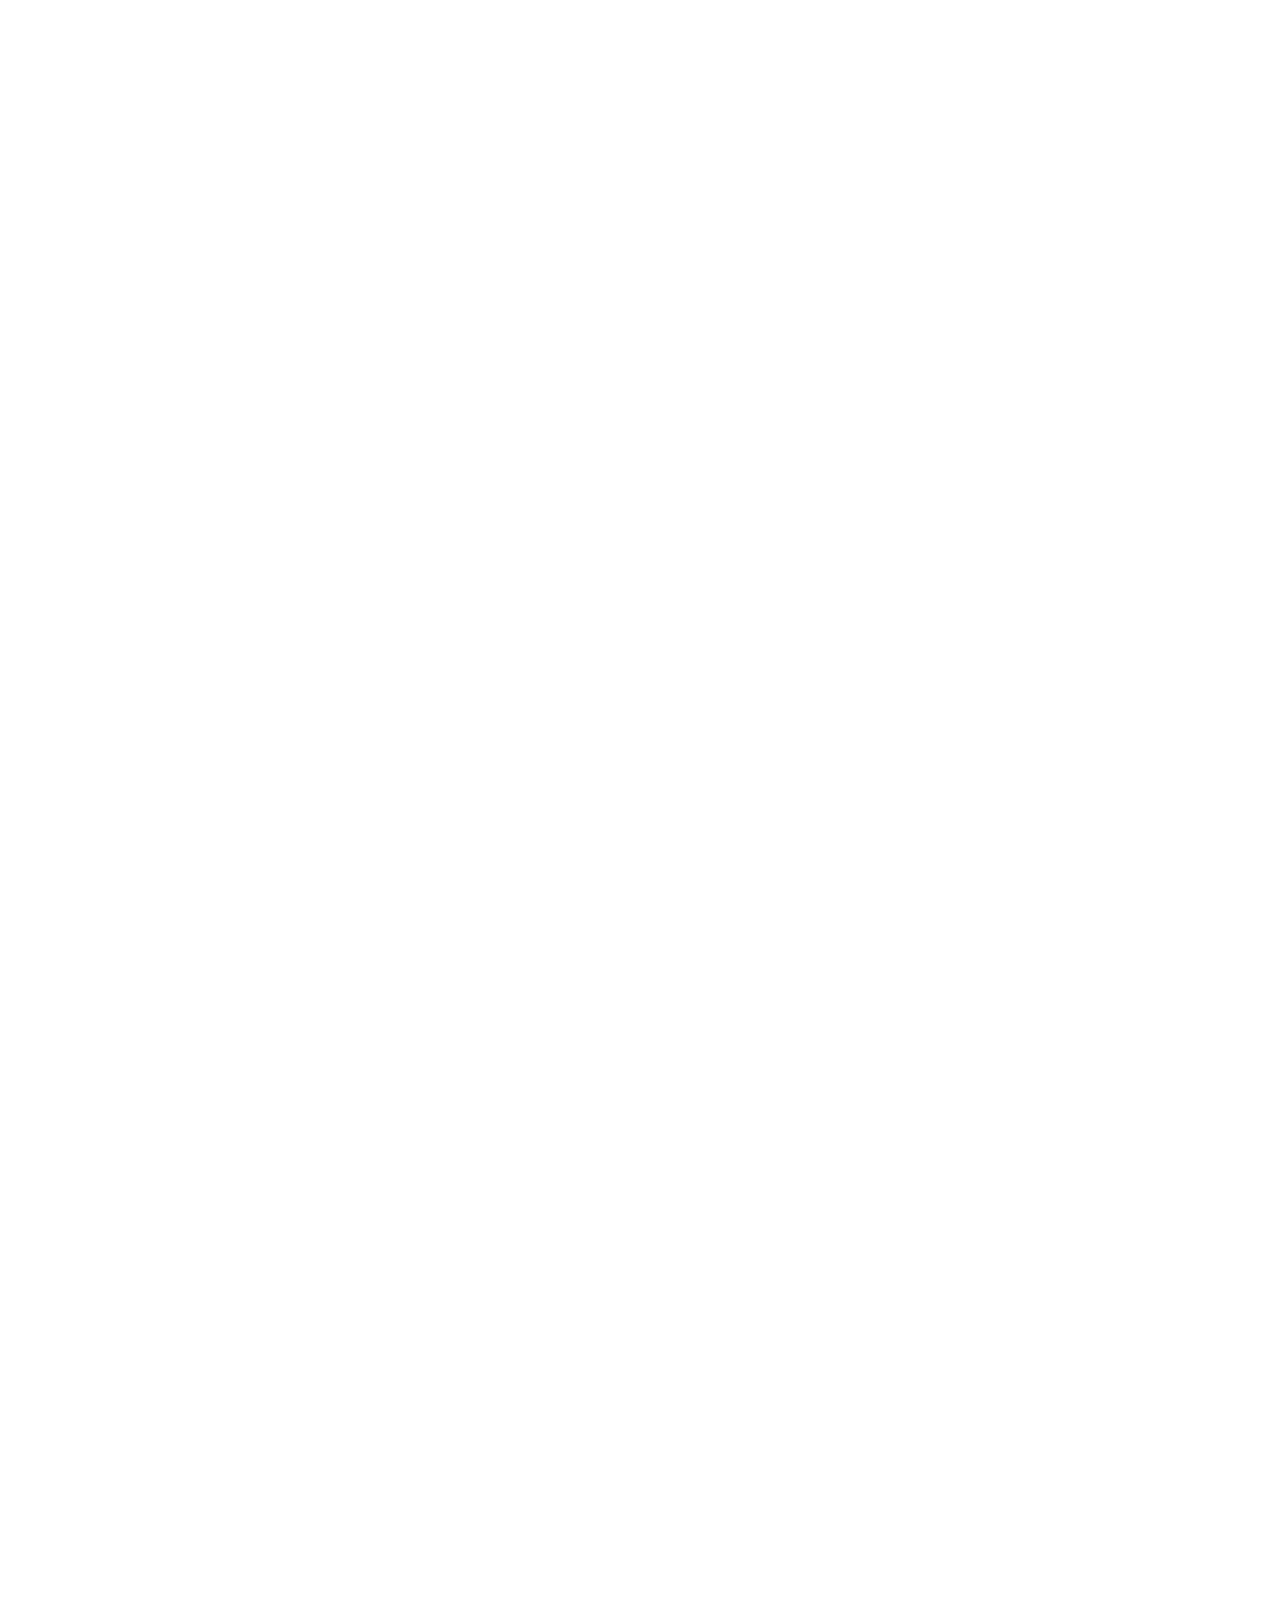
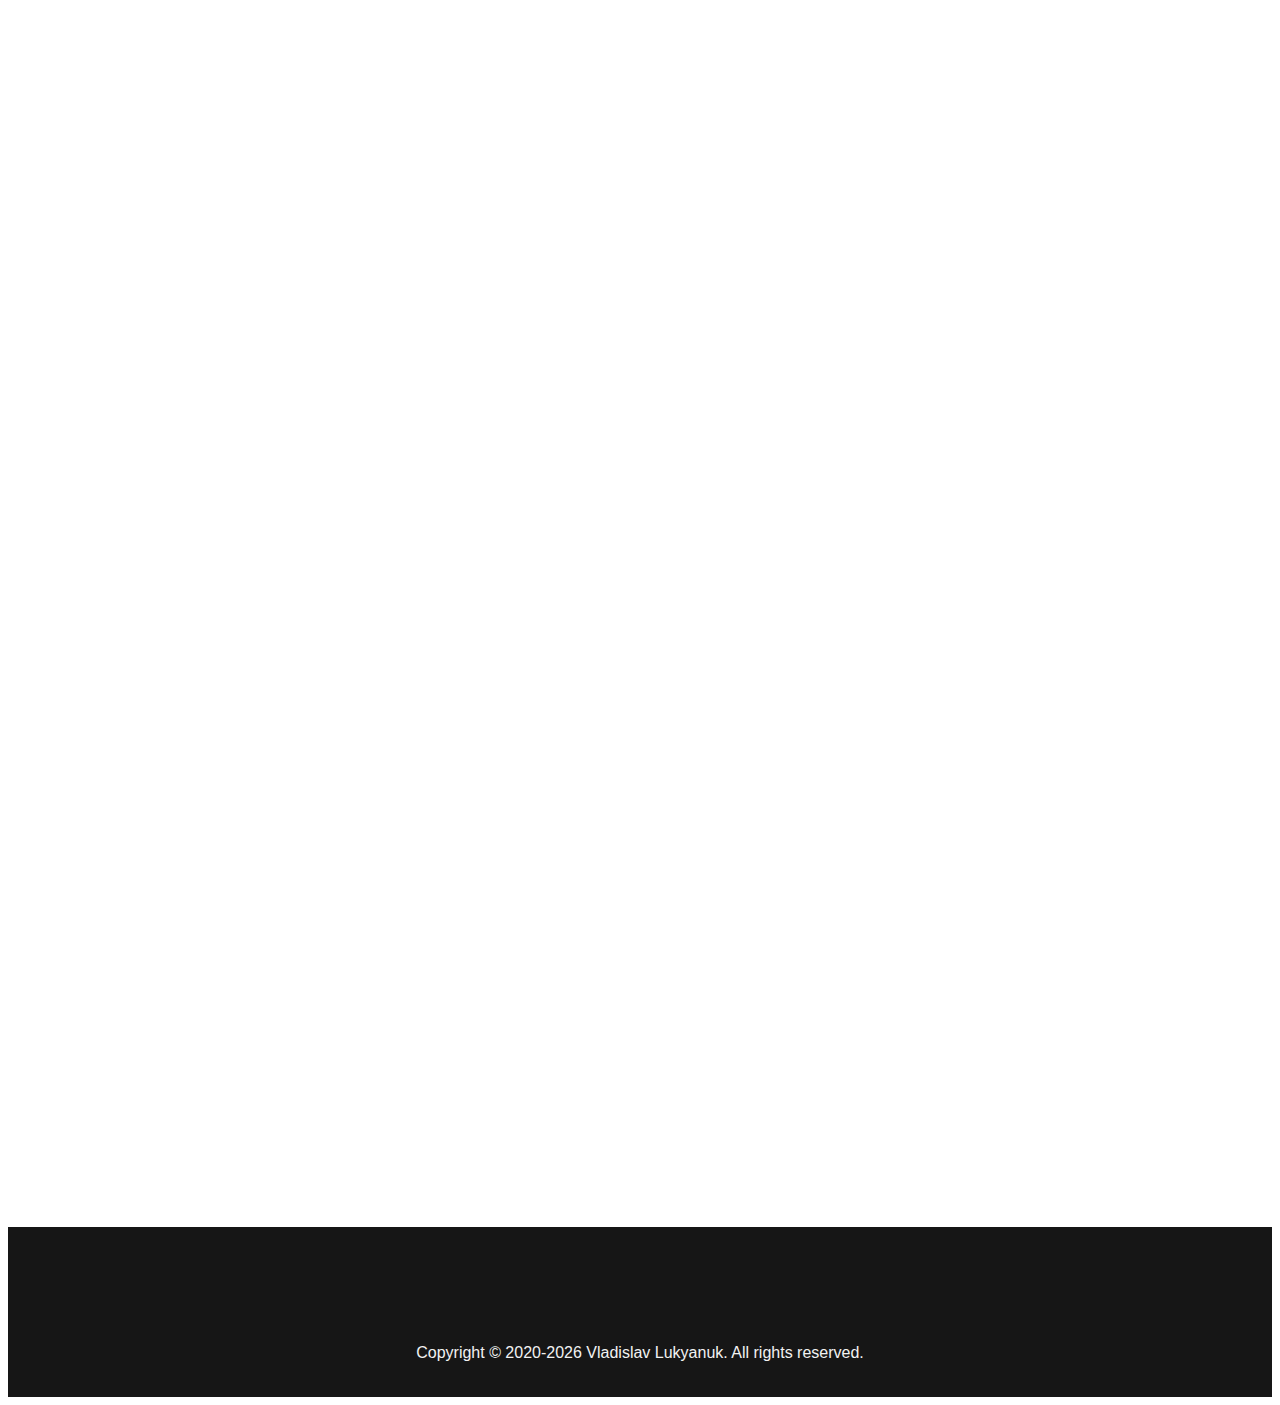
==== commit c2607675: "fix" ====
--- a/index.html
+++ b/index.html
@@ -216,21 +216,21 @@
                         <div class="contacts">
                             <div class="contact">
                                 <div class="contact__icon contact__icon_email"></div>
-                                <a class="contact__text text_size-m" href="mailto:vlukyanuk.job@gmail.com">
+                                <a class="contact__text" href="mailto:vlukyanuk.job@gmail.com">
                                     vlukyanuk.job@gmail.com
                                 </a>
                             </div>
                             <div class="contact">
                                 <div class="contact__icon contact__icon_in"></div>
-                                <a class="contact__text text_size-m" href="https://www.linkedin.com/in/vladislav-lukyanuk">Vladislav Lukyanuk</a>
+                                <a class="contact__text" href="https://www.linkedin.com/in/vladislav-lukyanuk">Vladislav Lukyanuk</a>
                             </div>
                             <div class="contact">
                                 <div class="contact__icon contact__icon_hh"></div>
-                                <a class="contact__text text_size-m" href="https://hh.ru/resume/6cbd7761ff07a5d4fb0039ed1f5830394d4533">Разработчик React.JS</a>
+                                <a class="contact__text" href="https://hh.ru/resume/6cbd7761ff07a5d4fb0039ed1f5830394d4533">Разработчик React.JS</a>
                             </div>
                             <div class="contact">
                                 <div class="contact__icon contact__icon_phone"></div>
-                                <a class="contact__text text_size-m">+7 (950) 219 19 40</a>
+                                <a class="contact__text">+7 (950) 219 19 40</a>
                             </div>
                         </div>
                     </div>
@@ -239,7 +239,7 @@
         </div>
         <div class="footer footer_top-offset">
             <div class="logo logo_bottom-offset"></div>
-            <div class="text_size-s text_align-center text_light">
+            <div class="footer__text text_align-center text_light">
                 <p>Copyright © 2020-<text class="current-year"></text> Vladislav Lukyanuk. All rights reserved.</p>
             </div>
         </div>
--- a/animations.css
+++ b/animations.css
@@ -30,6 +30,6 @@
         width: 0;
     }
     100% {
-        width: 5rem;
+        width: var(--width);
     }
 }--- a/index.css
+++ b/index.css
@@ -23,6 +23,21 @@
     line-height: 2rem;
 }
 
+.text_size-m-05 {
+    font-size: 3rem;
+    line-height: 3.5rem;
+}
+
+.text_size-m-1 {
+    font-size: 3.5rem;
+    line-height: 4rem;
+}
+
+.text_size-l {
+    font-size: 4rem;
+    line-height: 5rem;
+}
+
 .text_align-center {
     text-align: center;
 }
@@ -52,10 +67,23 @@
 }
 
 .logo {
-    height: 3.125rem;
-    width: 2.25rem;
-
+    height: var(--height);
+    width: var(--width);
+
+    background-position: center;
+    background-repeat: no-repeat;
+    background-size: cover;
     background-image: url('assets/images/logo.png');
+}
+
+.logo_size-m {
+    --height: 3.125rem;
+    --width: 2.25rem;
+}
+
+.logo_size-l {
+    --height: 7.813rem;
+    --width: 5.625rem;
 }
 
 .logo_bottom-offset {
@@ -248,9 +276,18 @@
 
     margin-bottom: 3rem;
 
-    font-size: 1.5rem;
     letter-spacing: 0.1rem;
     text-align: center;
+}
+
+.page__title_small-underline {
+    --height: 0.25rem;
+    --width: 5rem;
+}
+
+.page__title_underline {
+    --height: 0.5rem;
+    --width: 10rem;
 }
 
 .page__title::before {
@@ -260,8 +297,8 @@
     bottom: -1rem;
     right: 50%;
 
-    height: 0.25rem;
-    width: 5rem;
+    height: var(--height);
+    width: var(--width);
 
     background-color: #D15718;
 }
@@ -273,8 +310,8 @@
     bottom: -1rem;
     left: 50%;
 
-    height: 0.25rem;
-    width: 5rem;
+    height: var(--height);
+    width: var(--width);
 
     background-color: #D15718;
 }
@@ -448,23 +485,42 @@
 .contact {
     display: flex;
 
+    padding-top: var(--offset);
+    padding-bottom: var(--offset);
+
     align-items: center;
 }
 
+.contact_offset-m {
+    --offset: 1.5rem;
+}
+
+.contact_offset-l {
+    --offset: 4rem;
+}
+
 .contact_as-columns {
     flex-direction: column;
 }
 
 .contact + .contact {
-    margin-top: 1.5rem;
-    padding-top: 1.5rem;
-
     border-top: 0.063rem solid #DBDBDB;
 }
 
 .contact__icon {
+    background-repeat: no-repeat;
+    background-size: cover;
+    background-position: center;
+}
+
+.contact__icon_m-size {
     width: 3.125rem;
     height: 3.125rem;
+}
+
+.contact__icon_l-size {
+    width: 10rem;
+    height: 10rem;
 }
 
 .contact__icon_bottom-offset {
@@ -512,11 +568,14 @@
     background-color: #161616;
 }
 
+.footer__text {
+}
+
 .footer_top-offset {
     margin-top: 5rem;
 }
 
-@media screen and (min-width: 768px) {
+/* @media screen and (max-width: 768px) {
     .head__menu-item {
         font-size: 1rem;
     }
@@ -599,4 +658,4 @@
     .partner {
         
     }
-}+} */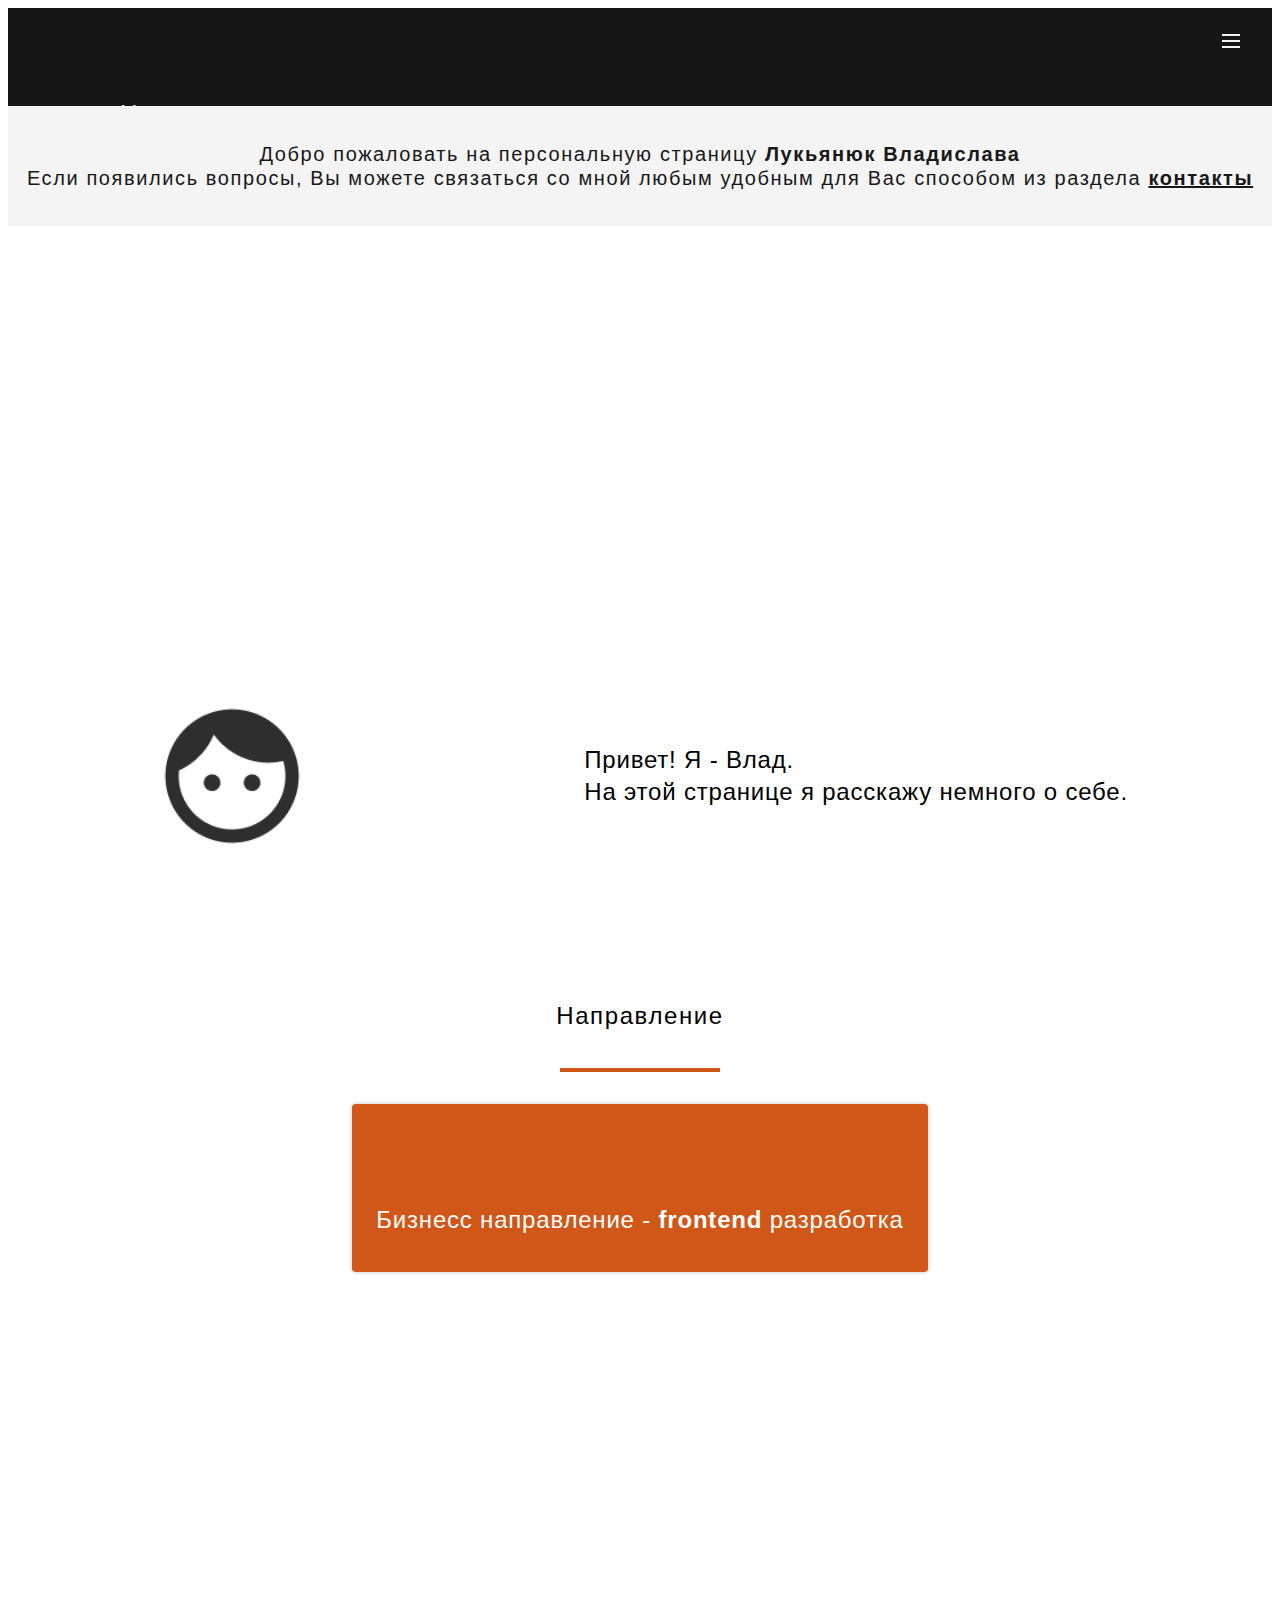
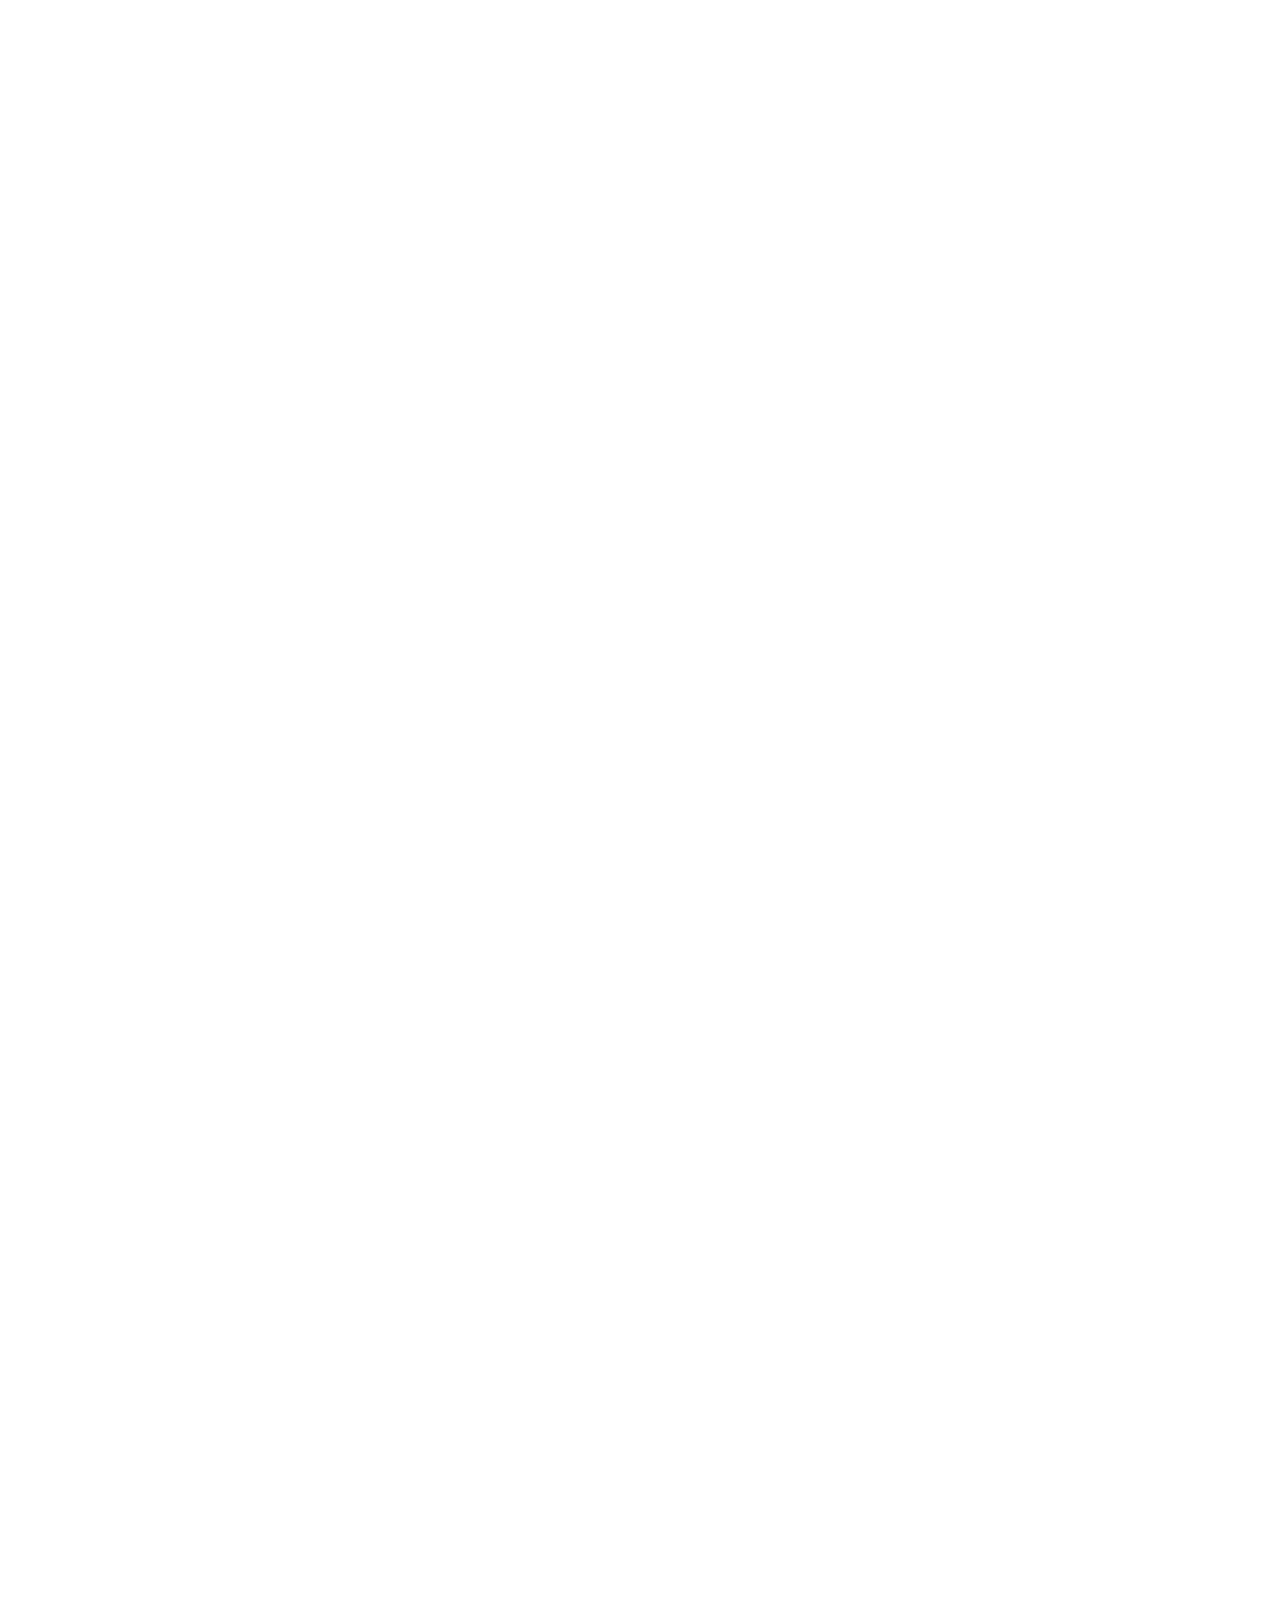
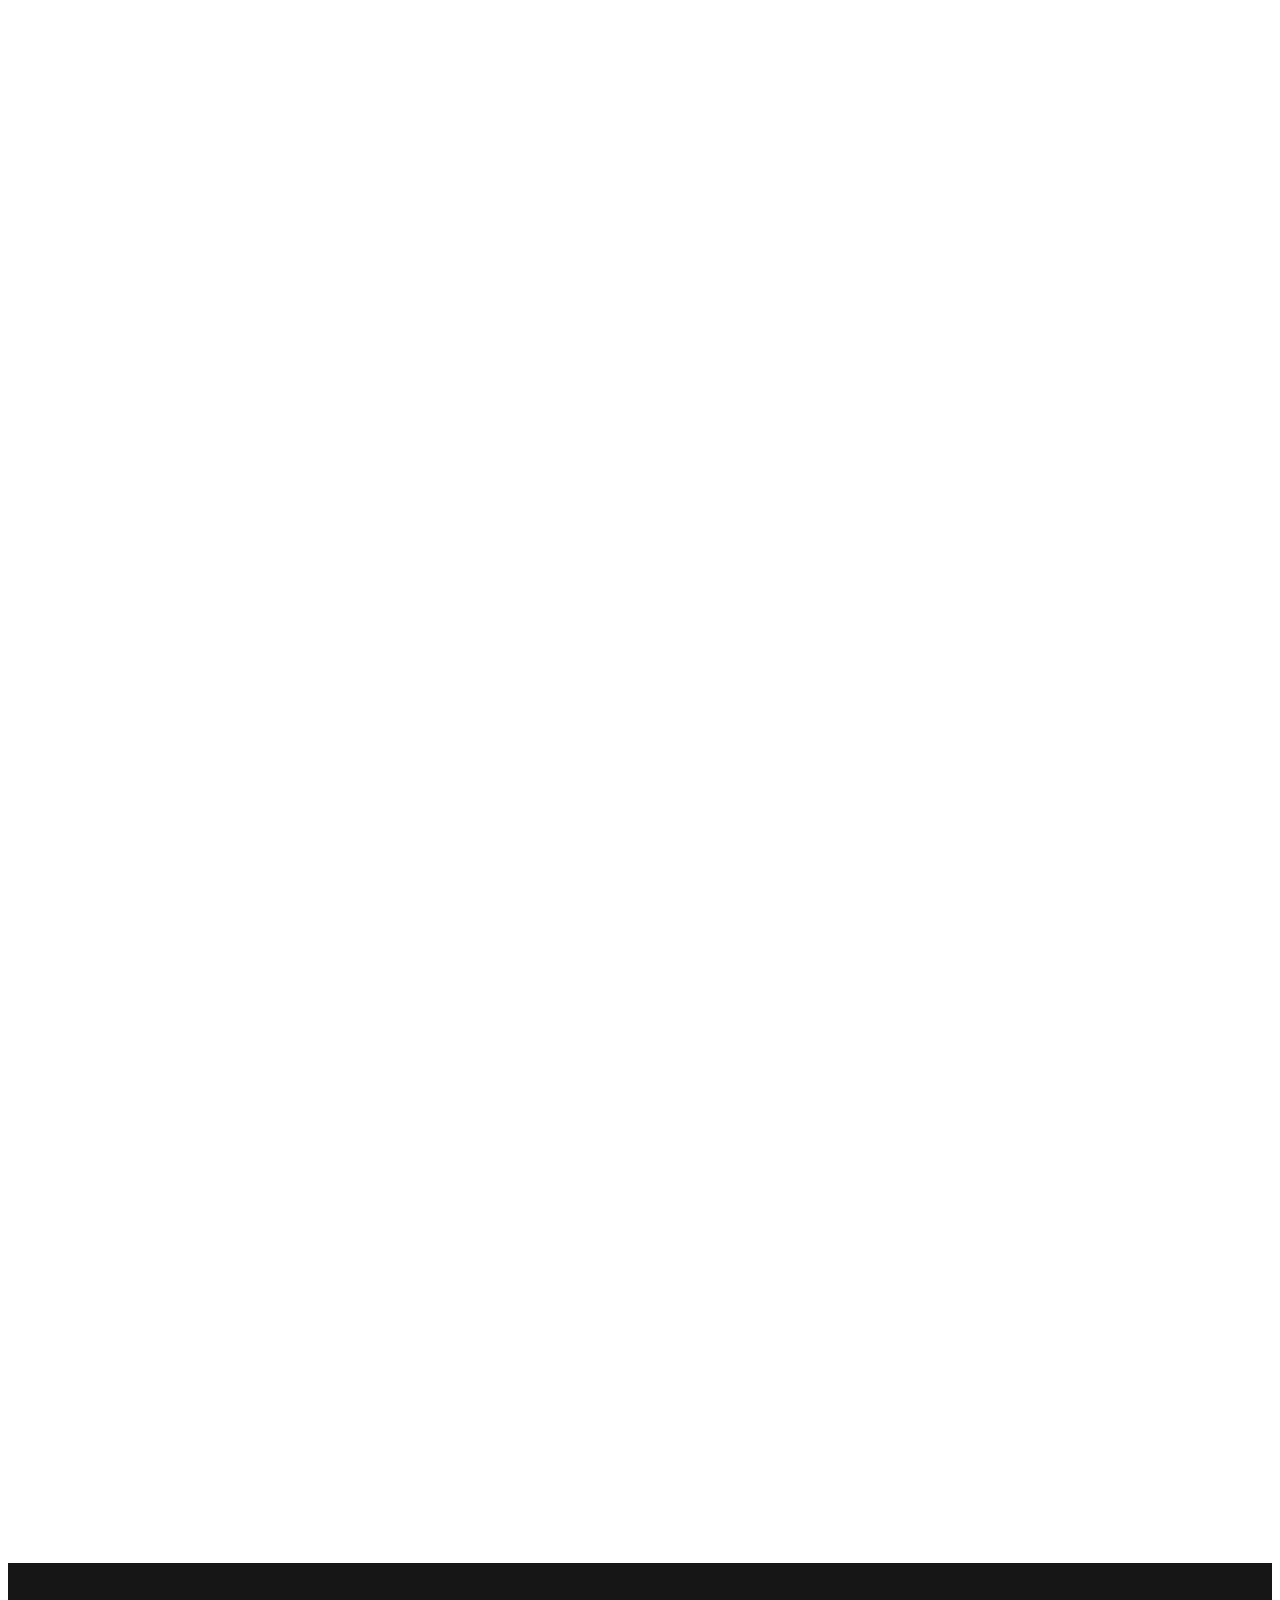
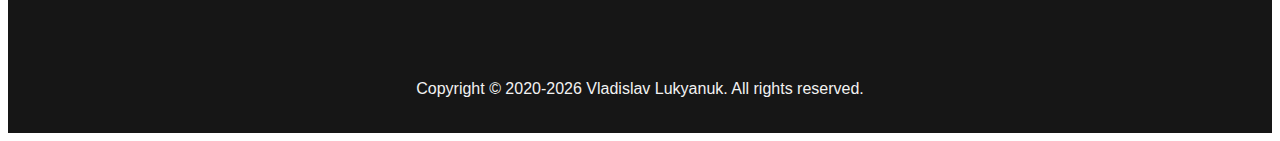
==== commit abc9cedd: "save a work status" ====
--- a/index.html
+++ b/index.html
@@ -48,8 +48,8 @@
         </div>
         <div class="content">
             <div class="dialog content__first-block content__block">
-                <div class="dialog__byte"></div>
-                <div class="dialog__message dialog__message_center_align">
+                <div class="dialog__byte icon icon_byte"></div>
+                <div class="dialog__message text">
                     <p>
                         Привет! Я - Влад.
                         <br/>
@@ -75,7 +75,7 @@
                 </div>
             </a>
             <div class="dialog content__block fade-in-block">
-                <div class="dialog__message dialog__message_justified_align">
+                <div class="dialog__message text">
                     <p>
                         Если человек хочет быть специалистом в своей работе,
                         то рано или поздно ему придется выбрать узкое направление.
@@ -97,25 +97,25 @@
                         <div class="technologies">
                             <div class="technology">
                                 <div class="technoligy__circle">
-                                    <div class="technology__react"></div>
-                                </div>
-                                <div class="technology__text">
+                                    <div class="technology__icon icon icon_react"></div>
+                                </div>
+                                <div class="technology__text text text_bold">
                                     <p>React JS</p>
                                 </div>
                             </div>
                             <div class="technology">
                                 <div class="technoligy__circle">
-                                    <div class="technology__ts"></div>
-                                </div>
-                                <div class="technology__text">
+                                    <div class="technology__icon icon icon_ts"></div>
+                                </div>
+                                <div class="technology__text text text_bold">
                                     <p>TypeScript</p>
                                 </div>
                             </div>
                             <div class="technology">
                                 <div class="technoligy__circle">
-                                    <div class="technology__redux"></div>
-                                </div>
-                                <div class="technology__text">
+                                    <div class="technology__icon icon icon_redux"></div>
+                                </div>
+                                <div class="technology__text text text_bold">
                                     <p>Redux</p>
                                 </div>
                             </div>
@@ -124,8 +124,8 @@
                 </div>
             </a>
             <div class="dialog content__block fade-in-block">
-                <div class="dialog__byte"></div>
-                <div class="dialog__message dialog__message_justified_align">
+                <div class="dialog__byte icon icon_byte"></div>
+                <div class="dialog__message text">
                     <p>
                         Используя современные технологии, не стоит забывать о базисах разработки.
                         Вот почему все мои продукты используют в своей основе TypeScript.
@@ -141,8 +141,8 @@
                     <div class="page__content">
                         <div class="partners">
                             <div class="partner">
-                                <div class="partner__icon partner__bank-icon"></div>
-                                <p class="partner__text text_size-m text_align-center">
+                                <div class="partner__icon icon icon_bank"></div>
+                                <p class="partner__text text">
                                     <strong>
                                         Система оценки сотрудников для
                                         <br />
@@ -151,8 +151,8 @@
                                 </p>
                             </div>
                             <div class="partner">
-                                <div class="partner__icon partner__thumb-up-icon"></div>
-                                <p class="partner__text text_size-m text_align-center">
+                                <div class="partner__icon icon icon_thumb-up"></div>
+                                <p class="partner__text text">
                                     <strong>
                                         Платформа, где пользователь может
                                         <br />
@@ -168,8 +168,8 @@
                                 </p>
                             </div>
                             <div class="partner">
-                                <div class="partner__icon partner__event-icon"></div>
-                                <p class="partner__text text_size-m text_align-center">
+                                <div class="partner__icon icon icon_event"></div>
+                                <p class="partner__text text">
                                     <strong>
                                         Сервис для постановки задач работникам
                                         <br />
@@ -182,8 +182,8 @@
                                 </p>
                             </div>
                             <div class="partner">
-                                <div class="partner__icon partner__pets-icon"></div>
-                                <p class="partner__text text_size-m text_align-center">
+                                <div class="partner__icon icon icon_pets"></div>
+                                <p class="partner__text text">
                                     <strong>
                                         Свой стартап - Animal Finder.
                                     </strong>
@@ -215,22 +215,22 @@
                     <div class="page__content">
                         <div class="contacts">
                             <div class="contact">
-                                <div class="contact__icon contact__icon_email"></div>
-                                <a class="contact__text" href="mailto:vlukyanuk.job@gmail.com">
-                                    vlukyanuk.job@gmail.com
+                                <div class="contact__icon icon icon_email"></div>
+                                <a class="icon__text text text_bold text_align-center" href="mailto:vlukyanuk.job@gmail.com">
+                                    vlukyanuk.job @gmail.com
                                 </a>
                             </div>
                             <div class="contact">
-                                <div class="contact__icon contact__icon_in"></div>
-                                <a class="contact__text" href="https://www.linkedin.com/in/vladislav-lukyanuk">Vladislav Lukyanuk</a>
-                            </div>
-                            <div class="contact">
-                                <div class="contact__icon contact__icon_hh"></div>
-                                <a class="contact__text" href="https://hh.ru/resume/6cbd7761ff07a5d4fb0039ed1f5830394d4533">Разработчик React.JS</a>
-                            </div>
-                            <div class="contact">
-                                <div class="contact__icon contact__icon_phone"></div>
-                                <a class="contact__text">+7 (950) 219 19 40</a>
+                                <div class="contact__icon icon icon_in"></div>
+                                <a class="icon__text text text_bold text_align-center" href="https://www.linkedin.com/in/vladislav-lukyanuk">Vladislav Lukyanuk</a>
+                            </div>
+                            <div class="contact">
+                                <div class="contact__icon icon icon_hh"></div>
+                                <a class="icon__text text text_bold text_align-center" href="https://hh.ru/resume/6cbd7761ff07a5d4fb0039ed1f5830394d4533">Разработчик React.JS</a>
+                            </div>
+                            <div class="contact">
+                                <div class="contact__icon icon icon_phone"></div>
+                                <a class="icon__text text text_bold text_align-center">+7 (950) 219 19 40</a>
                             </div>
                         </div>
                     </div>
--- a/index.css
+++ b/index.css
@@ -13,42 +13,7 @@
     color: inherit;
 }
 
-.text_size-s {
-    font-size: 1rem;
-    line-height: 1.5rem;
-}
-
-.text_size-m {
-    font-size: 1.5rem;
-    line-height: 2rem;
-}
-
-.text_size-m-05 {
-    font-size: 3rem;
-    line-height: 3.5rem;
-}
-
-.text_size-m-1 {
-    font-size: 3.5rem;
-    line-height: 4rem;
-}
-
-.text_size-l {
-    font-size: 4rem;
-    line-height: 5rem;
-}
-
-.text_align-center {
-    text-align: center;
-}
-
-.text_align-justify {
-    text-align: justify;
-}
-
-.text_light {
-    color: #F2F2F2;
-}
+
 
 .head {
     position: sticky;
@@ -187,6 +152,8 @@
     background-size: cover;
 }
 
+/*__Notification_section__*/
+
 .notification {
     display: flex;
     justify-content: center;
@@ -210,10 +177,18 @@
     letter-spacing: 0.1rem;
 }
 
+/*__Content_section__*/
+
 .content {
+    max-width: 64rem;
+}
+
+.content_tablet {
     margin: 0 auto;
-
-    max-width: 64rem;
+}
+
+.content_phone {
+    margin: 0 2rem;
 }
 
 .content__first-block {
@@ -223,6 +198,8 @@
 .content__block {
     margin-bottom: 7.5rem;
 }
+
+/*__Dialog_section__*/
 
 .dialog {
     display: flex;
@@ -233,31 +210,18 @@
     padding: 0 1.5rem;
 }
 
-.dialog > * + * {
-    margin-top: 2rem;
+.dialog_as-row {
+    flex-direction: row;
 }
 
 .dialog__byte {
-    height: 8.75rem;
-    width: 8.75rem;
-    min-width: 8.75rem;
-
-    background-image: url('assets/images/face.png'); 
 }
 
 .dialog__message {
-    flex-grow: 1;
-
-    font-size: 1.5rem;
-    line-height: 2rem;
-}
-
-.dialog__message_center_align {
-    text-align: center;
-}
-
-.dialog__message_justified_align {
-    text-align: justify;
+}
+
+.dialog__message_offset {
+    margin-left: 4rem;
 }
 
 .dialog__message_bold {
@@ -265,6 +229,8 @@
     color: #D15718;
 }
 
+/*__Page_section__*/
+
 .page {
     display: flex;
     flex-direction: column;
@@ -320,6 +286,12 @@
     display: flex;
     justify-content: center;
 }
+
+.page__content_tablet {
+    padding: 0 1.5rem;
+}
+
+/*__Business_section__*/
 
 .business {
     display: flex;
@@ -351,10 +323,23 @@
     color: white;
 }
 
+/*__Technologies_section__*/
+
 .technologies {
     display: grid;
     grid-template-columns: 1fr;
+}
+
+.technologies_m-gap {
     grid-gap: 3rem;
+}
+
+.technologies_l-gap {
+    grid-gap: 5rem;
+}
+
+.technologies_as-column {
+    grid-template-columns: repeat(3, 1fr);
 }
 
 .technology {
@@ -368,211 +353,282 @@
     justify-content: center;
     align-items: center;
 
-    width: 12.5rem;
-    height: 12.5rem;
+    width: var(--size);
+    height: var(--size);
 
     background-color: #D15718;
     border-radius: 50%;
 }
 
-.technology__react {
-    height: 6.25rem;
-    width: 6.25rem;
-
-    background-image: url('assets/images/react.png');
-    background-position: center;
-    background-repeat: no-repeat;
-    background-size: contain;
-}
-
-.technology__ts {
-    height: 6.25rem;
-    width: 6.25rem;
-
-    background-image: url('assets/images/ts.png');
-    background-position: center;
-    background-repeat: no-repeat;
-    background-size: contain;
-}
-
-.technology__redux {
-    height: 6.25rem;
-    width: 6.625rem;
-
-    background-image: url('assets/images/redux.png');
-    background-position: center;
-    background-repeat: no-repeat;
-    background-size: contain;
+.technoligy__circle_m-size {
+    --size: 12.5rem;
+}
+
+.technoligy__circle_l-size {
+    --size: 28rem;
+}
+
+.technology__icon {
 }
 
 .technology__text {
     margin-top: 1.5rem;
-
-    font-size: 1.5rem;
-    font-weight: 600;
-    letter-spacing: 0.05rem;
-}
+}
+
+/*__Partners_section__*/
 
 .partners {
     display: grid;
     grid-template-columns: 1fr;
+}
+
+.partners_m-gap {
     grid-gap: 1.5rem;
-
-    margin: 0 1.5rem;
-
-    max-width: 51.5rem;
+}
+
+.partners_l-gap {
+    grid-gap: 2.5rem;
 }
 
 .partner {
     display: flex;
-
-    padding: 1.25rem 2.75rem;
 
     background-color: #FEFEFE;
     box-shadow: 0px 0px 4px 0px rgba(0,0,0,0.23);
 }
 
+.partner_m-padding {
+    padding: 1.25rem 2.75rem;
+}
+
+.partner_l-padding {
+    padding: 2.75rem 2.75rem;
+}
+
 .partner_as-column {
     flex-direction: column;
+    align-items: center;
 }
 
 .partner__icon {
-    background-repeat: no-repeat;
-    background-position: center;
-    flex-grow: 1;
-    flex-shrink: 0;
-    min-width: 6.25rem;
-    height: 6.25rem;
-}
-
-.partner__bank-icon {
-    background-image: url('assets/images/bank.png');
-}
-
-.partner__thumb-up-icon {
-    background-image: url('assets/images/thumb-up.png');
-}
-
-.partner__event-icon {
-    background-image: url('assets/images/event.png');
-}
-
-.partner__pets-icon {
-    background-image: url('assets/images/pets.png');
+
 }
 
 .partner__text {
+}
+
+.partner__text_left-offset {
+    margin-left: 1.5rem;
+}
+
+.partner__text strong {
+    font-weight: 600;
+}
+
+/*__Contacts_section__*/
+
+.contacts {
+    width: 100%;
+
+    padding: 1.25rem 2.75rem;
+
+    background-color: #FEFEFE;
+    box-shadow: 0px 0px 4px 0px rgba(0,0,0,0.23);
+}
+
+.contacts_tablet {
+    width: 25rem;
+}
+
+.contact {
+    display: flex;
+
+    padding-top: var(--offset);
+    padding-bottom: var(--offset);
+
+    align-items: center;
+}
+
+.contact_offset-m {
+    --offset: 1.5rem;
+}
+
+.contact_offset-l {
+    --offset: 4rem;
+}
+
+.contact_as-columns {
+    flex-direction: column;
+}
+
+.contact + .contact {
+    border-top: 0.063rem solid #DBDBDB;
+}
+
+.contact__icon {
+}
+
+/*__Footer_section__*/
+
+.footer {
+    display: flex;
+    flex-direction: column;
+    align-items: center;
+
+    padding: 1.5rem 0 1rem;
+
+    background-color: #161616;
+}
+
+.footer__text {
+}
+
+.footer_top-offset {
+    margin-top: 5rem;
+}
+
+/*__Common_section__*/
+
+.text {
     font-weight: 300;
     letter-spacing: 0.05rem;
-}
-
-.partner__text_left-offset {
-    margin-left: 1.5rem;
-}
-
-.partner__text strong {
+    word-break: break-word;
+}
+
+.text_bold {
     font-weight: 600;
 }
 
-.contacts {
-    padding: 1.25rem 2.75rem;
-    margin: 0 1.5rem;
-
-    background-color: #FEFEFE;
-    box-shadow: 0px 0px 4px 0px rgba(0,0,0,0.23);
-}
-
-.contact {
-    display: flex;
-
-    padding-top: var(--offset);
-    padding-bottom: var(--offset);
-
-    align-items: center;
-}
-
-.contact_offset-m {
-    --offset: 1.5rem;
-}
-
-.contact_offset-l {
-    --offset: 4rem;
-}
-
-.contact_as-columns {
-    flex-direction: column;
-}
-
-.contact + .contact {
-    border-top: 0.063rem solid #DBDBDB;
-}
-
-.contact__icon {
+.text_size-s {
+    font-size: 1rem;
+    line-height: 1.5rem;
+}
+
+.text_size-m {
+    font-size: 1.5rem;
+    line-height: 2rem;
+}
+
+.text_size-m-05 {
+    font-size: 3rem;
+    line-height: 3.5rem;
+}
+
+.text_size-m-1 {
+    font-size: 3.5rem;
+    line-height: 4rem;
+}
+
+.text_size-l {
+    font-size: 4rem;
+    line-height: 5rem;
+}
+
+.text_align-center {
+    text-align: center;
+}
+
+.text_align-justify {
+    text-align: justify;
+}
+
+.text_light {
+    color: #F2F2F2;
+}
+
+.icon {
     background-repeat: no-repeat;
     background-size: cover;
     background-position: center;
-}
-
-.contact__icon_m-size {
+    flex-grow: 0;
+    flex-shrink: 0;
+}
+
+.icon_m-size {
     width: 3.125rem;
     height: 3.125rem;
 }
 
-.contact__icon_l-size {
+.icon_m1-size {
+    width: 7rem;
+    height: 7rem;
+}
+
+.icon_l-size {
     width: 10rem;
     height: 10rem;
 }
 
-.contact__icon_bottom-offset {
+.icon_l1-size {
+    width: 15rem;
+    height: 15rem;
+}
+
+.icon_top-offset {
+    margin-top: 1.5rem;
+}
+
+.icon_bottom-offset {
     margin-bottom: 1.5rem;
 }
 
-.contact__icon_right-offset {
+.icon_right-offset {
     margin-right: 1.5rem;
 }
 
-.contact__icon_email {
+.icon_bank {
+    background-image: url('assets/images/bank.png');
+}
+
+.icon_thumb-up {
+    background-image: url('assets/images/thumb-up.png');
+}
+
+.icon_event {
+    background-image: url('assets/images/event.png');
+}
+
+.icon_pets {
+    background-image: url('assets/images/pets.png');
+}
+
+.icon_email {
     background-image: url('assets/images/email.png');
 }
 
-.contact__icon_in {
+.icon_in {
     background-image: url('assets/images/in.png');
 }
 
-.contact__icon_hh {
+.icon_hh {
     background-image: url('assets/images/hh.png');
 }
 
-.contact__icon_phone {
+.icon_phone {
     background-image: url('assets/images/phone.png');
 }
 
-.contact__text {
-    font-weight: 600;
-    letter-spacing: 0.05rem;
-    word-break: break-word;
-    text-align: center;
+.icon_byte {
+    background-image: url('assets/images/face.png');
+}
+
+.icon_react {
+    background-image: url('assets/images/react.png');
+}
+
+.icon_ts {
+    background-image: url('assets/images/ts.png');
+}
+
+.icon_redux {
+    background-image: url('assets/images/redux.png');
+}
+
+.icon__text {
 }
 
 .cursor-pointer {
     cursor: pointer;
-}
-
-.footer {
-    display: flex;
-    flex-direction: column;
-    align-items: center;
-
-    padding: 1.5rem 0 1rem;
-
-    background-color: #161616;
-}
-
-.footer__text {
-}
-
-.footer_top-offset {
-    margin-top: 5rem;
 }
 
 /* @media screen and (max-width: 768px) {
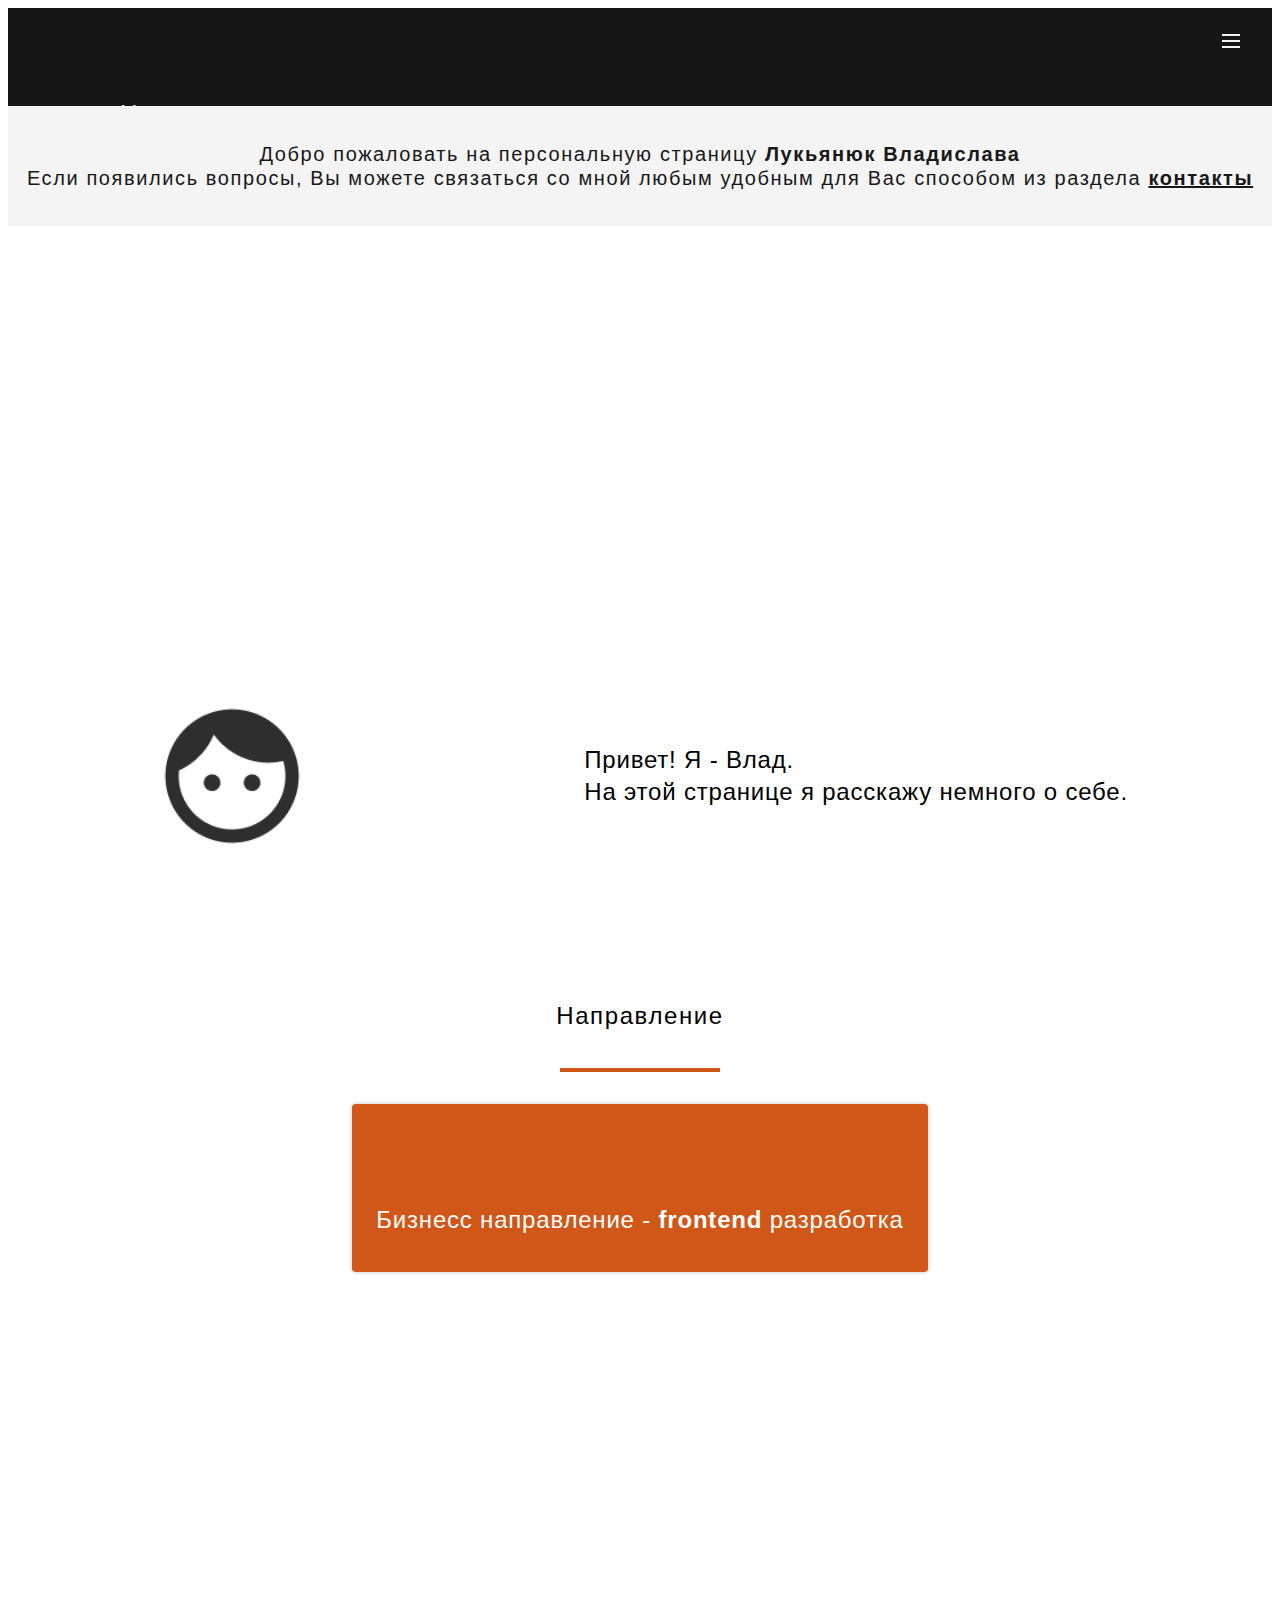
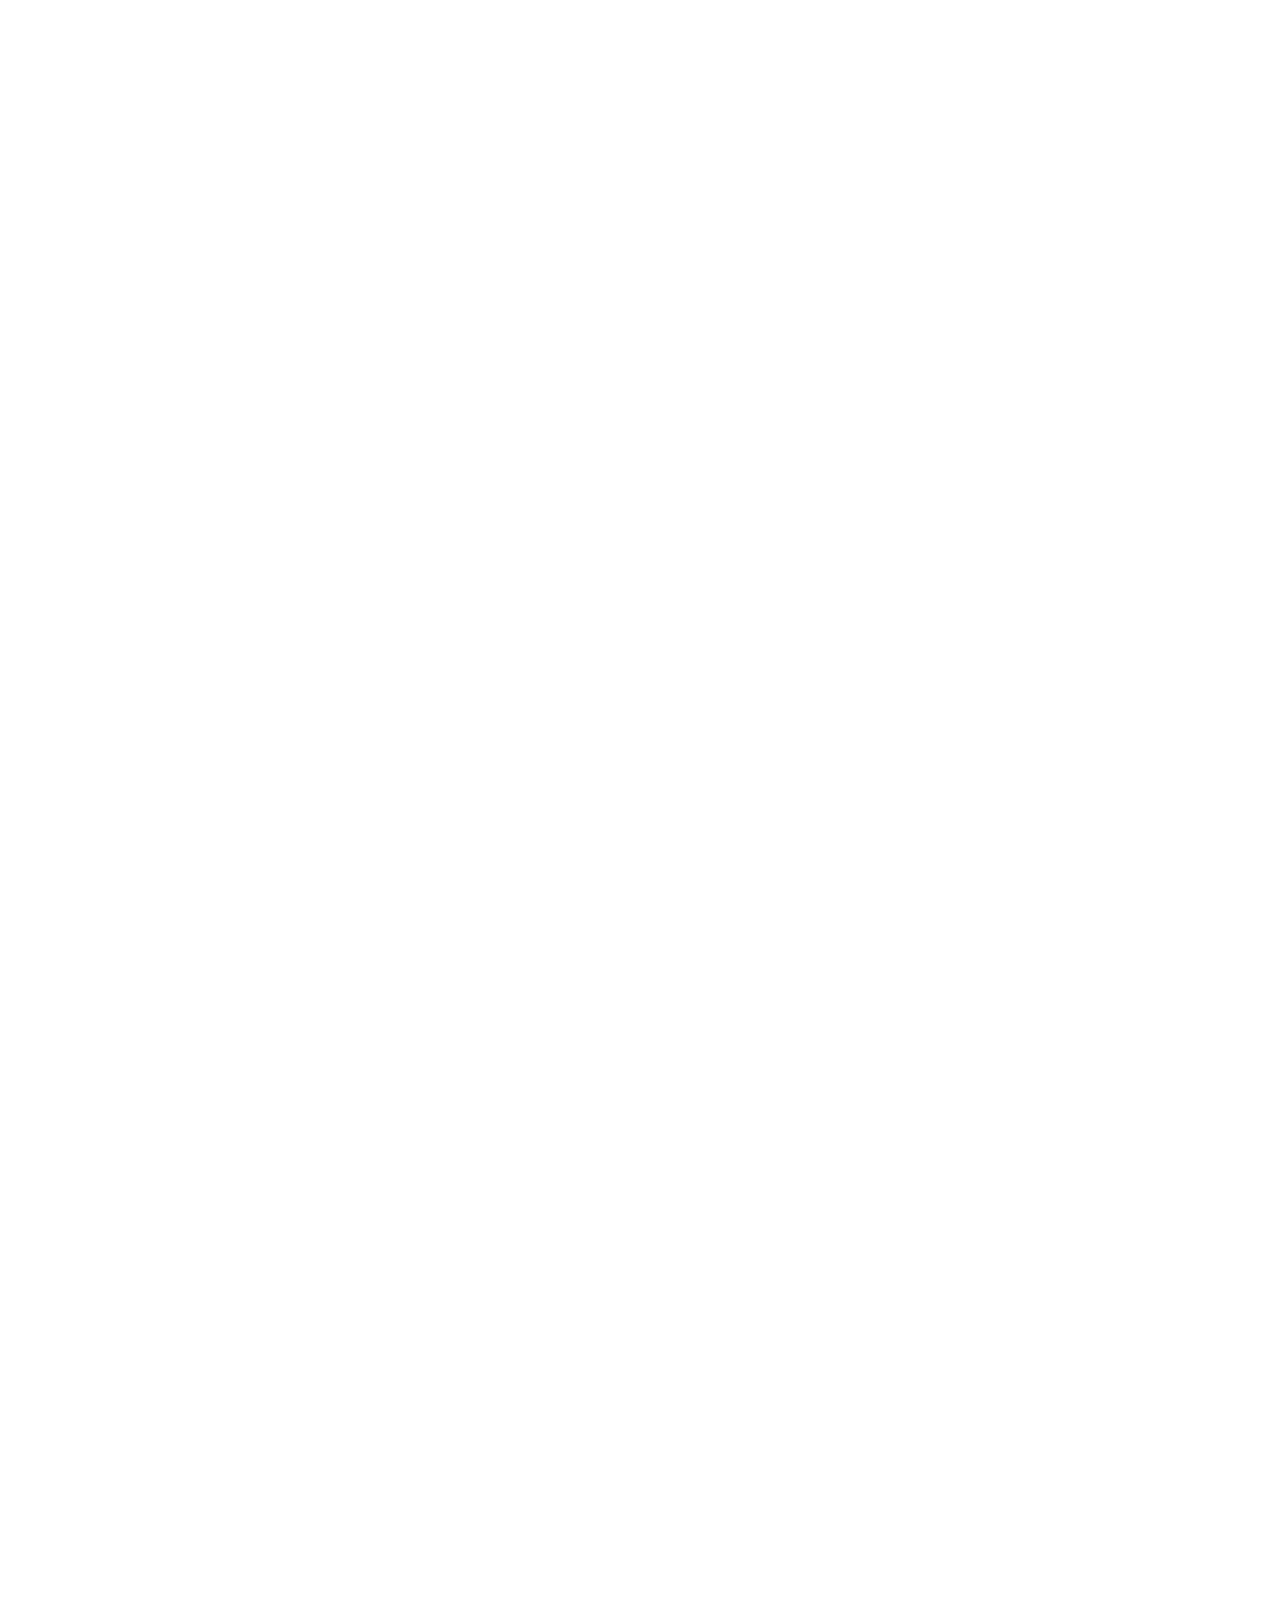
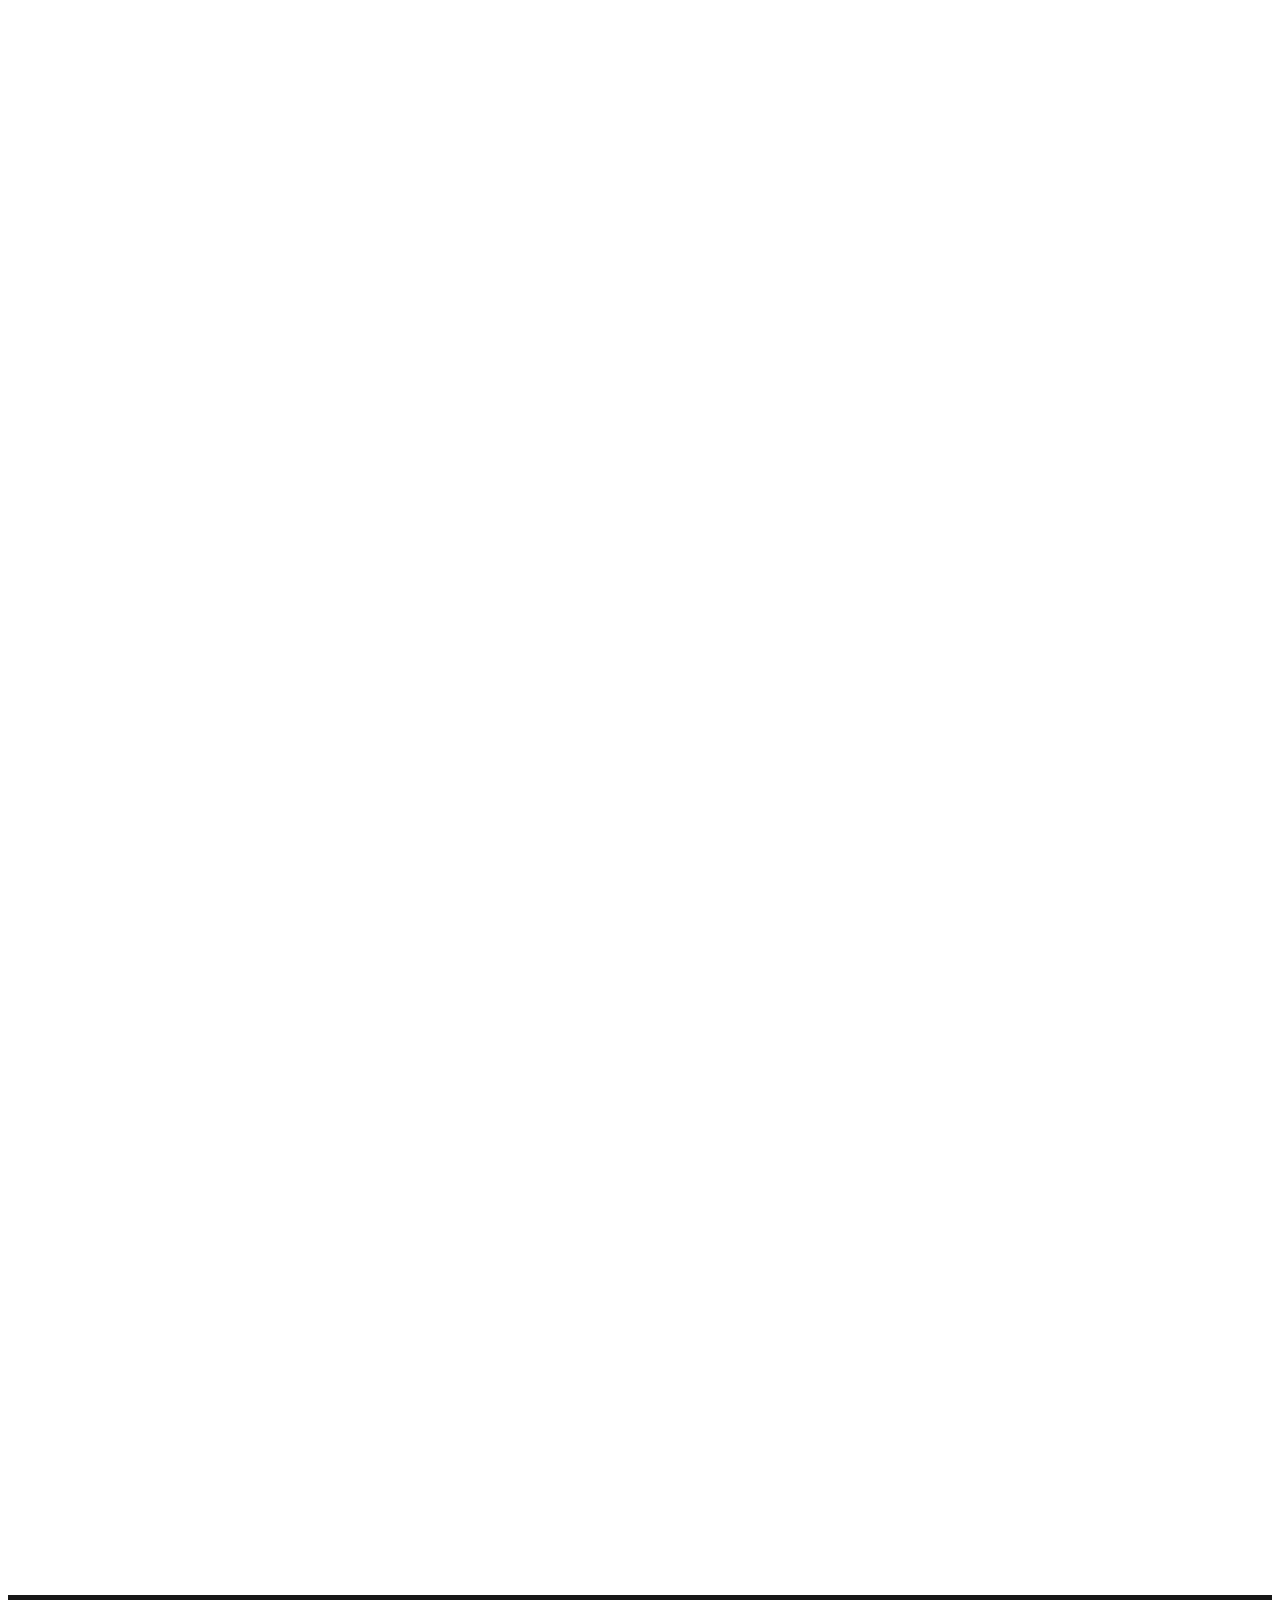
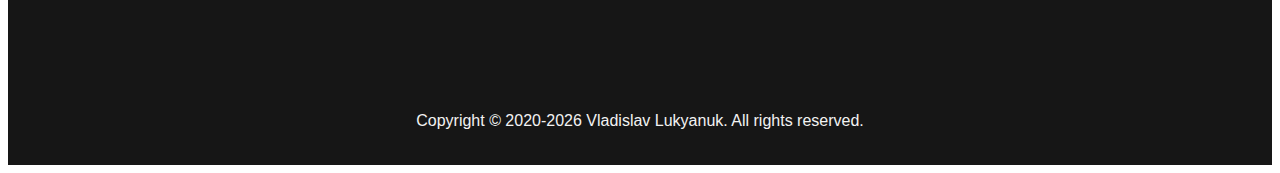
==== commit cc8060e3: "save a work status" ====
--- a/index.html
+++ b/index.html
@@ -86,7 +86,7 @@
                         с GIS направлением.
                     </p>
                 </div>
-                <div class="dialog__byte"></div>
+                <div class="dialog__byte icon icon_byte"></div>
             </div>
             <a id="technology">
                 <div class="page content__block fade-in-block">
--- a/index.css
+++ b/index.css
@@ -220,8 +220,13 @@
 .dialog__message {
 }
 
-.dialog__message_offset {
+.dialog__message_left-offset {
     margin-left: 4rem;
+}
+
+.dialog__message_y-offset {
+    margin-top: 4rem;
+    margin-bottom: 4rem;
 }
 
 .dialog__message_bold {
@@ -285,6 +290,10 @@
 .page__content {
     display: flex;
     justify-content: center;
+}
+
+.page__content_phone {
+    margin-top: 3rem;
 }
 
 .page__content_tablet {
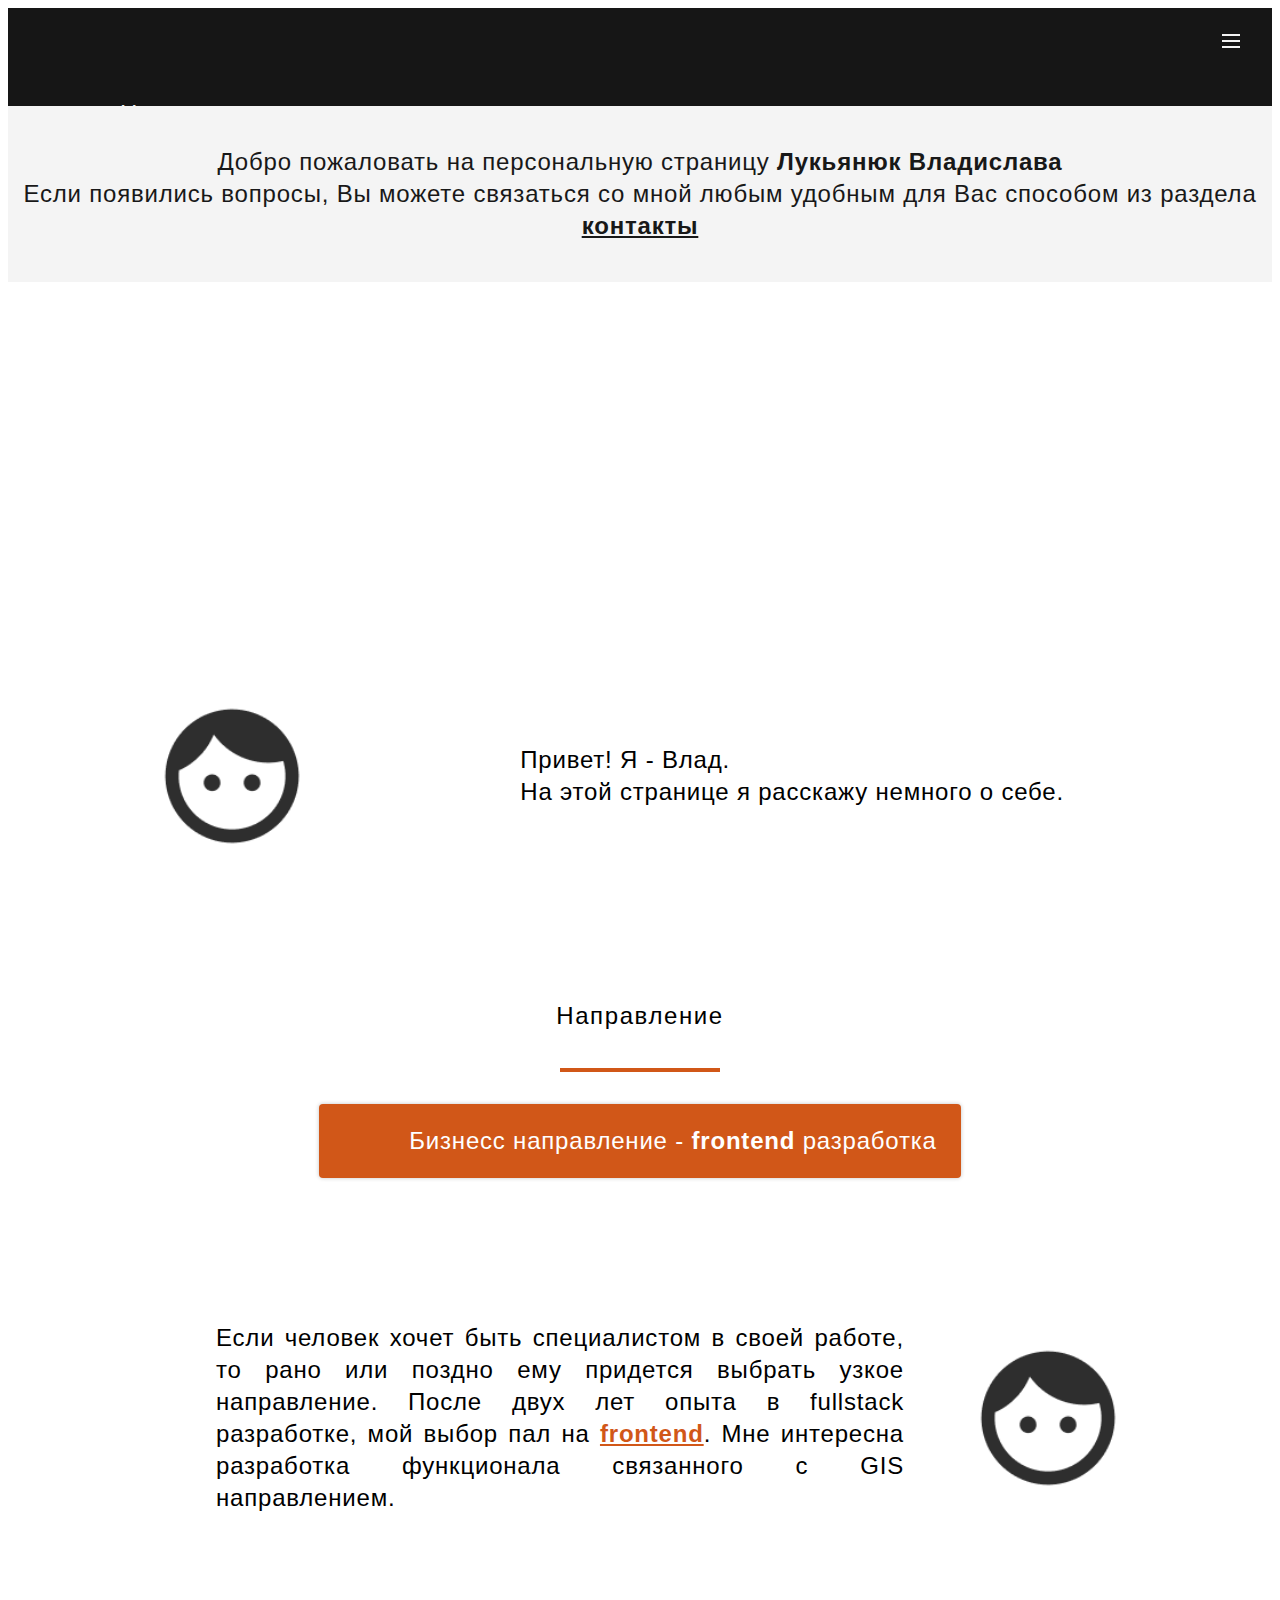
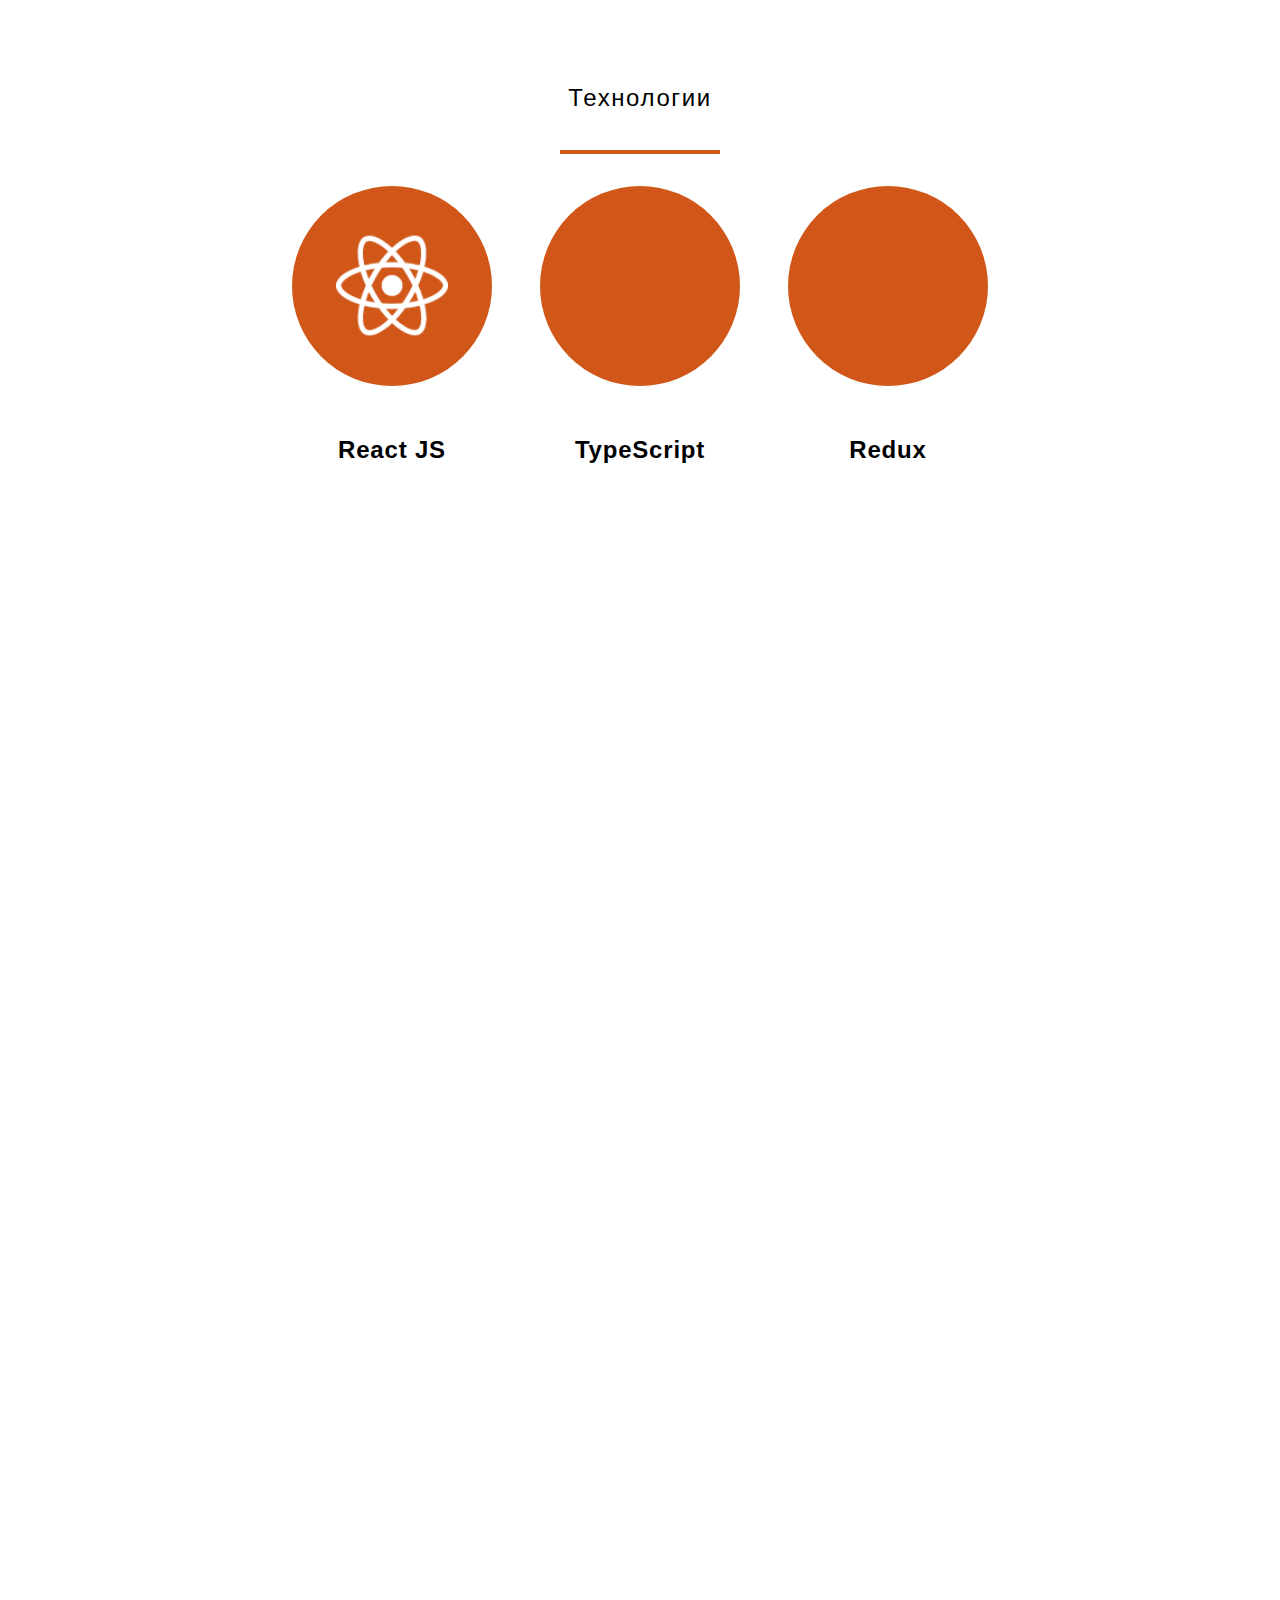
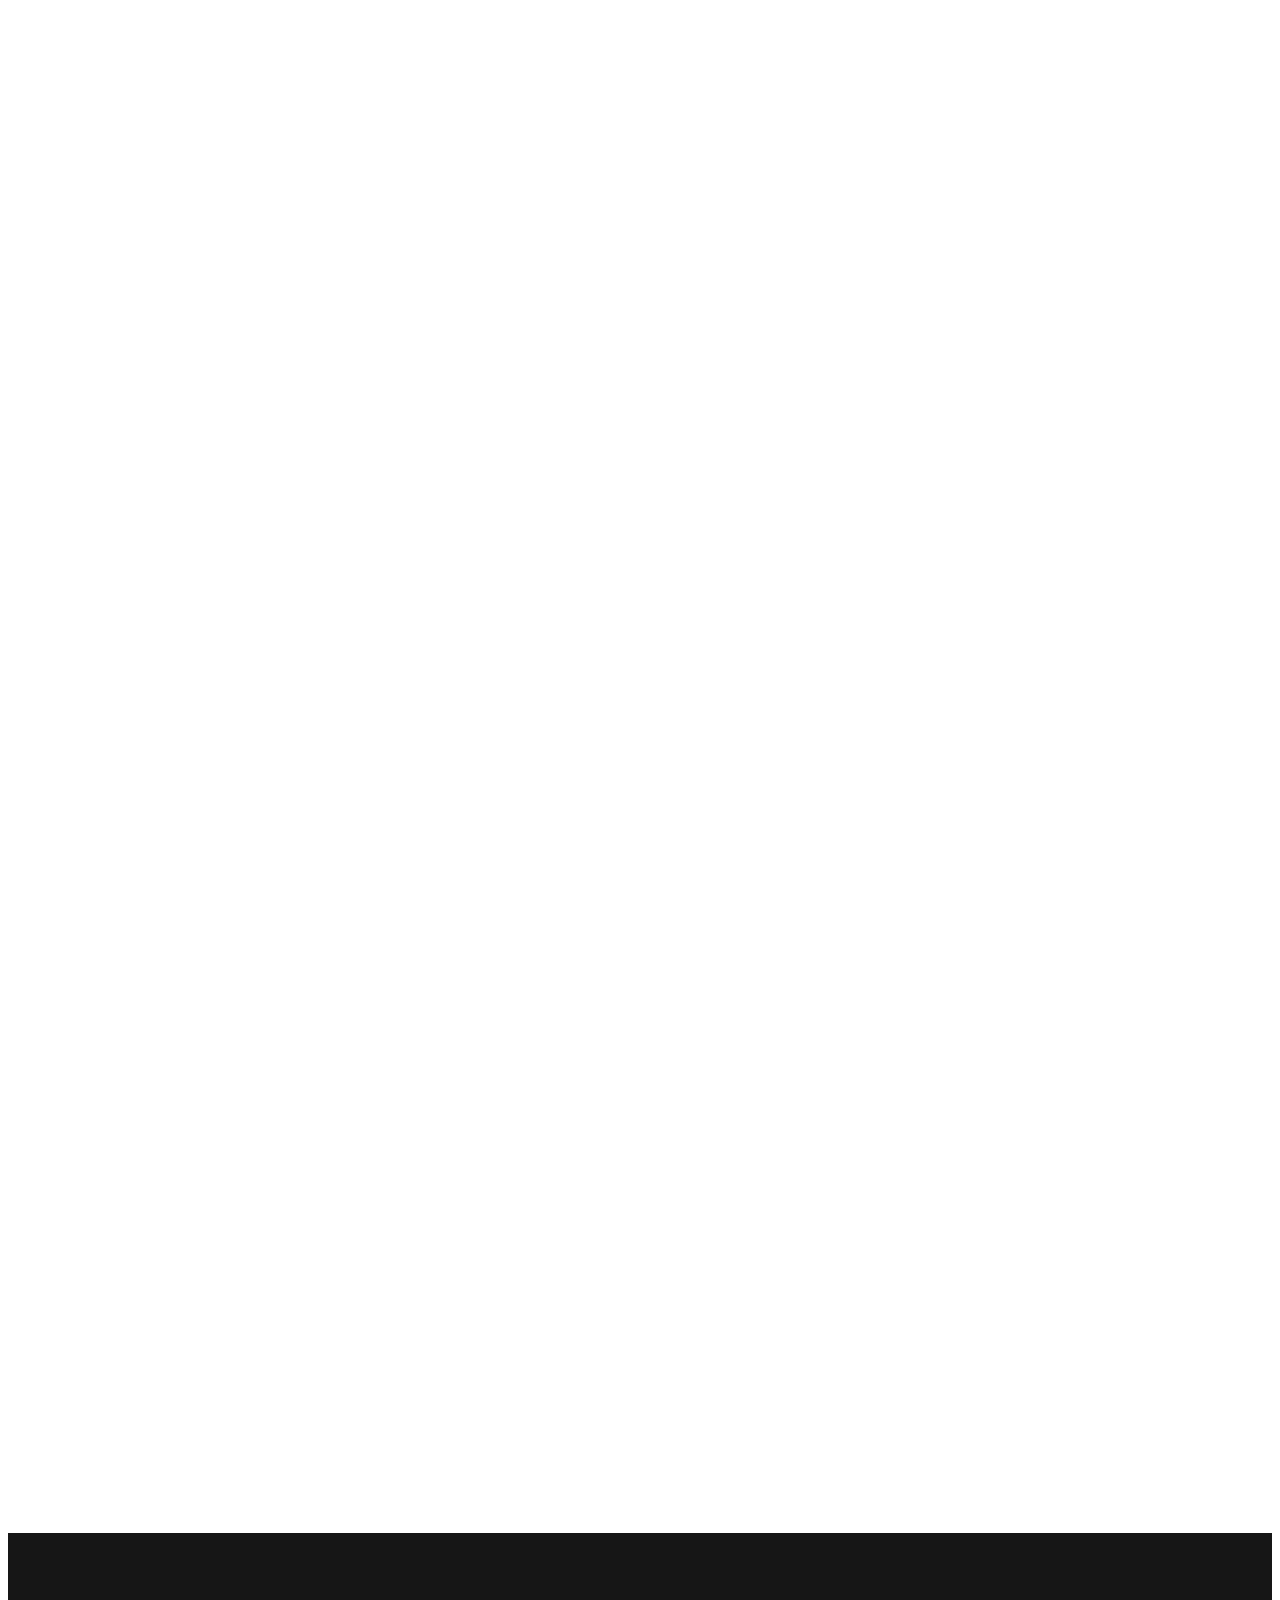
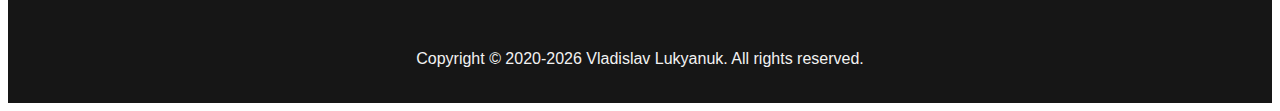
==== commit da3214c4: "adapt the business section" ====
--- a/index.html
+++ b/index.html
@@ -35,7 +35,7 @@
         </div>
         <div class="office">
             <div class="notification">
-                <p class="notification__text">
+                <p class="notification__text text text_align-center">
                     Добро пожаловать на персональную страницу
                     <strong>Лукьянюк Владислава</strong>
                     <br />
@@ -64,8 +64,8 @@
                     </div>
                     <div class="page__content">
                         <div class="business">
-                            <div class="business__icon"></div>
-                            <p class="business__text">
+                            <div class="business__icon icon icon_business"></div>
+                            <p class="business__text text">
                                 Бизнесс направление -
                                 <strong>frontend</strong>
                                 разработка
--- a/index.css
+++ b/index.css
@@ -144,14 +144,20 @@
 .office {
     position: relative;
 
-    height: 29.375rem;
-
     background-image: url('assets/images/man.jpg');
     background-position: center;
     background-repeat: no-repeat;
     background-size: cover;
 }
 
+.office_m-height {
+    height: 29.375rem;
+}
+
+.office_l-height {
+    height: 46.375rem;
+}
+
 /*__Notification_section__*/
 
 .notification {
@@ -169,12 +175,8 @@
 }
 
 .notification__text {
-    text-align: center;
-
-    font-size: 1.25rem;
-    line-height: 1.5rem;
     font-weight: 400;
-    letter-spacing: 0.1rem;
+    letter-spacing: 0.2rem;
 }
 
 /*__Content_section__*/
@@ -220,8 +222,9 @@
 .dialog__message {
 }
 
-.dialog__message_left-offset {
+.dialog__message_x-offset {
     margin-left: 4rem;
+    margin-right: 4rem;
 }
 
 .dialog__message_y-offset {
@@ -303,32 +306,33 @@
 /*__Business_section__*/
 
 .business {
-    display: flex;
-    flex-direction: column;
-    align-items: center;
-
-    padding: 0.75rem 1.5rem;
-    margin: 0 1.5rem;
+    display: grid;
+    grid-template-columns: auto;
+    grid-gap: 1rem;
 
     background-color: #D15718;
     border-radius: 0.25rem;
     box-shadow: 0px 0px 4px 0px rgba(0,0,0,0.23);
 }
 
+.business_m-padding {
+    padding: 0.75rem 1.5rem;
+}
+
+.business_l-padding {
+    padding: 2rem 2rem;
+}
+
+.business_as-row {
+    grid-template-columns: auto auto;
+}
+
 .business__icon {
-    width: 4rem;
-    height: 4rem;
-
-    background-size: cover;
-    background-image: url('assets/images/business.png');
+    margin: 0 auto;
 }
 
 .business__text {
-    font-size: 1.5rem;
-    line-height: 2rem;
-    font-weight: 500;
-    letter-spacing: 0.05rem;
-    text-align: center;
+    margin: auto;
     color: white;
 }
 
@@ -520,7 +524,7 @@
 
 .text_size-m-05 {
     font-size: 3rem;
-    line-height: 3.5rem;
+    line-height: 3.75rem;
 }
 
 .text_size-m-1 {
@@ -631,6 +635,10 @@
 
 .icon_redux {
     background-image: url('assets/images/redux.png');
+}
+
+.icon_business {
+    background-image: url('assets/images/business.png');
 }
 
 .icon__text {
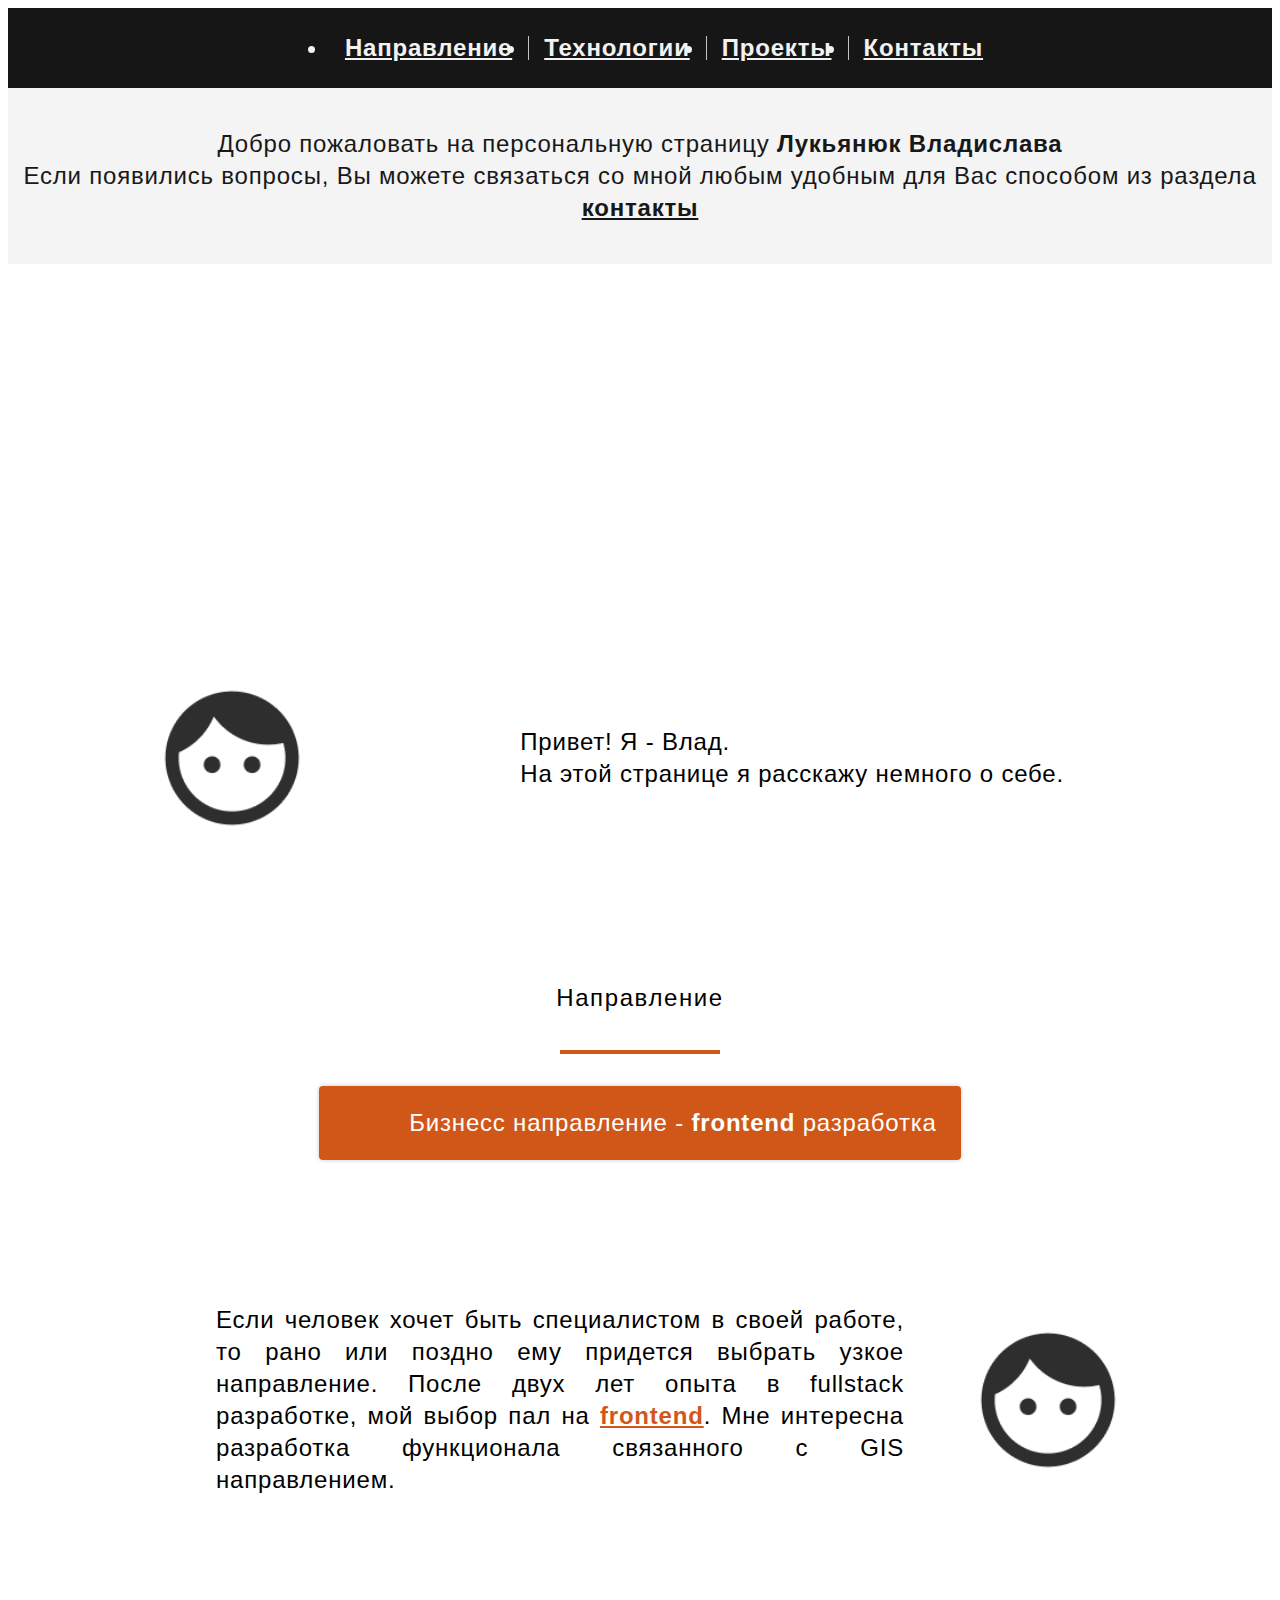
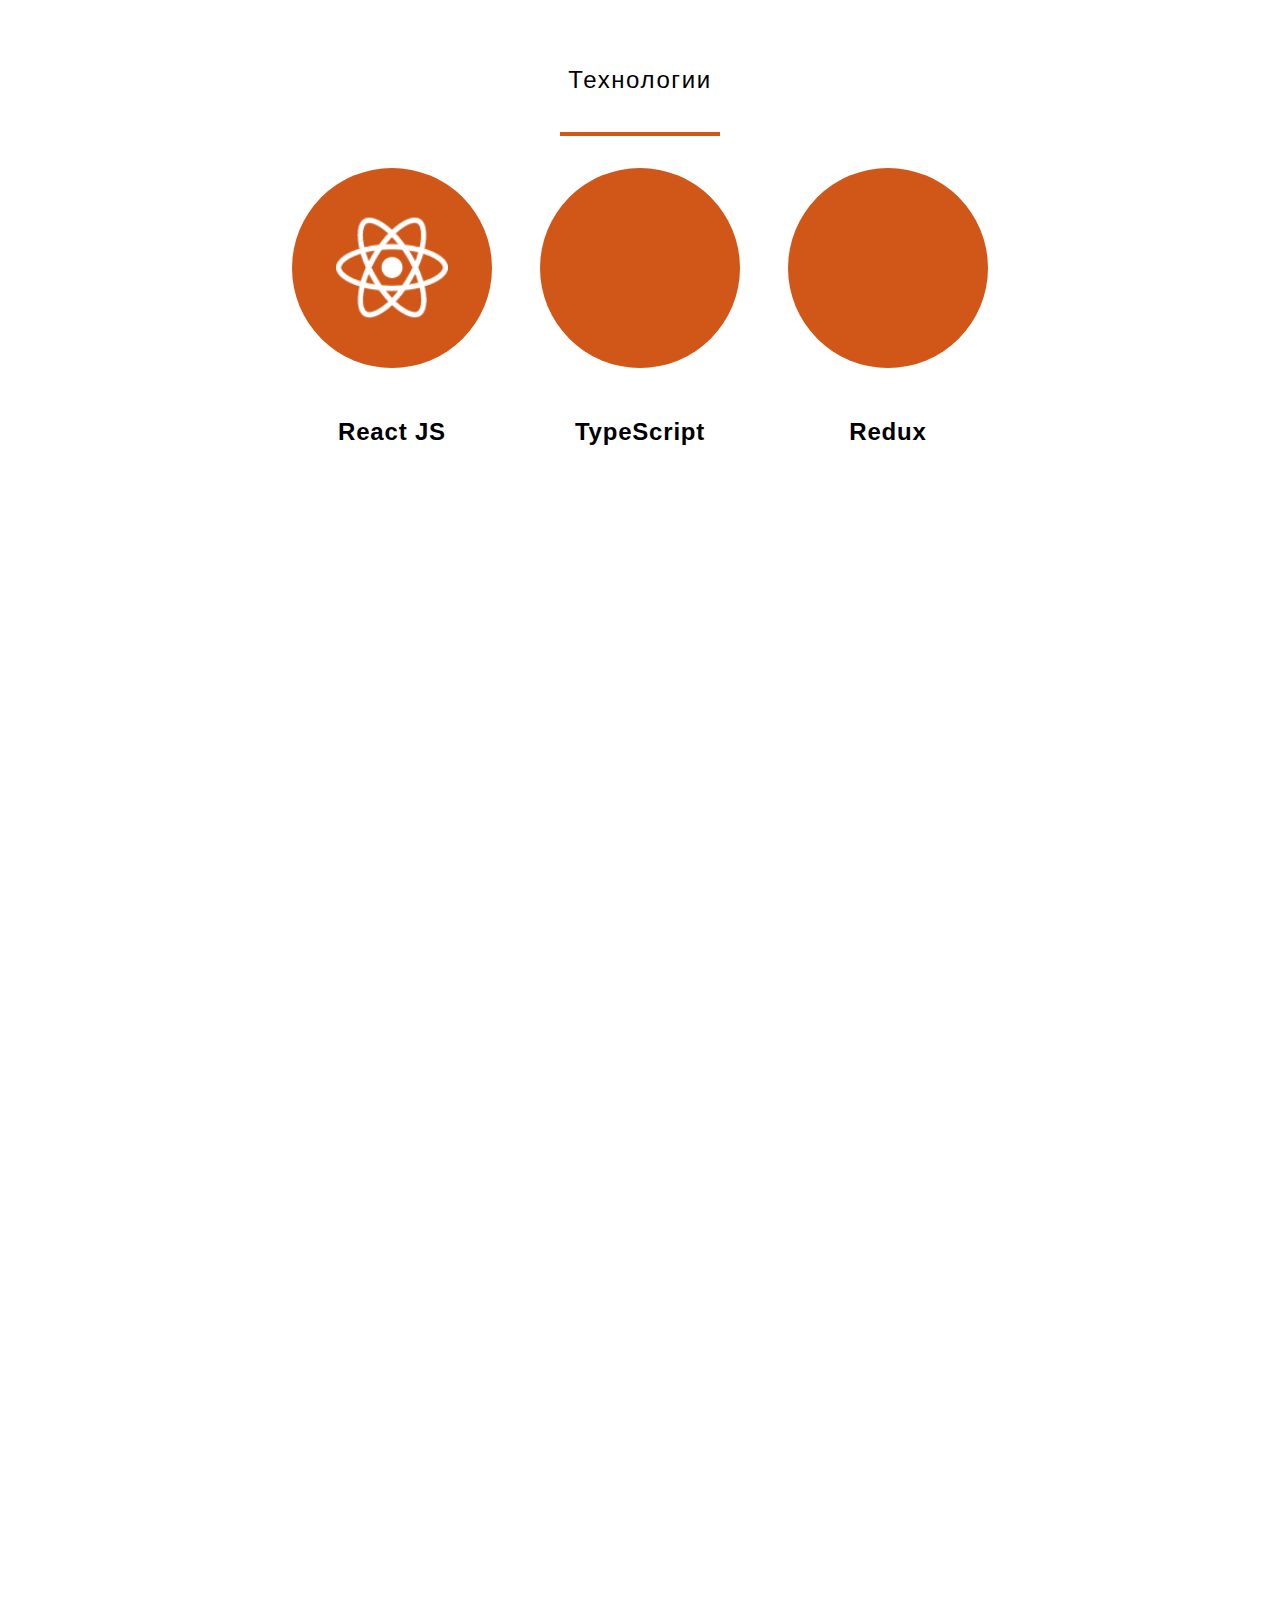
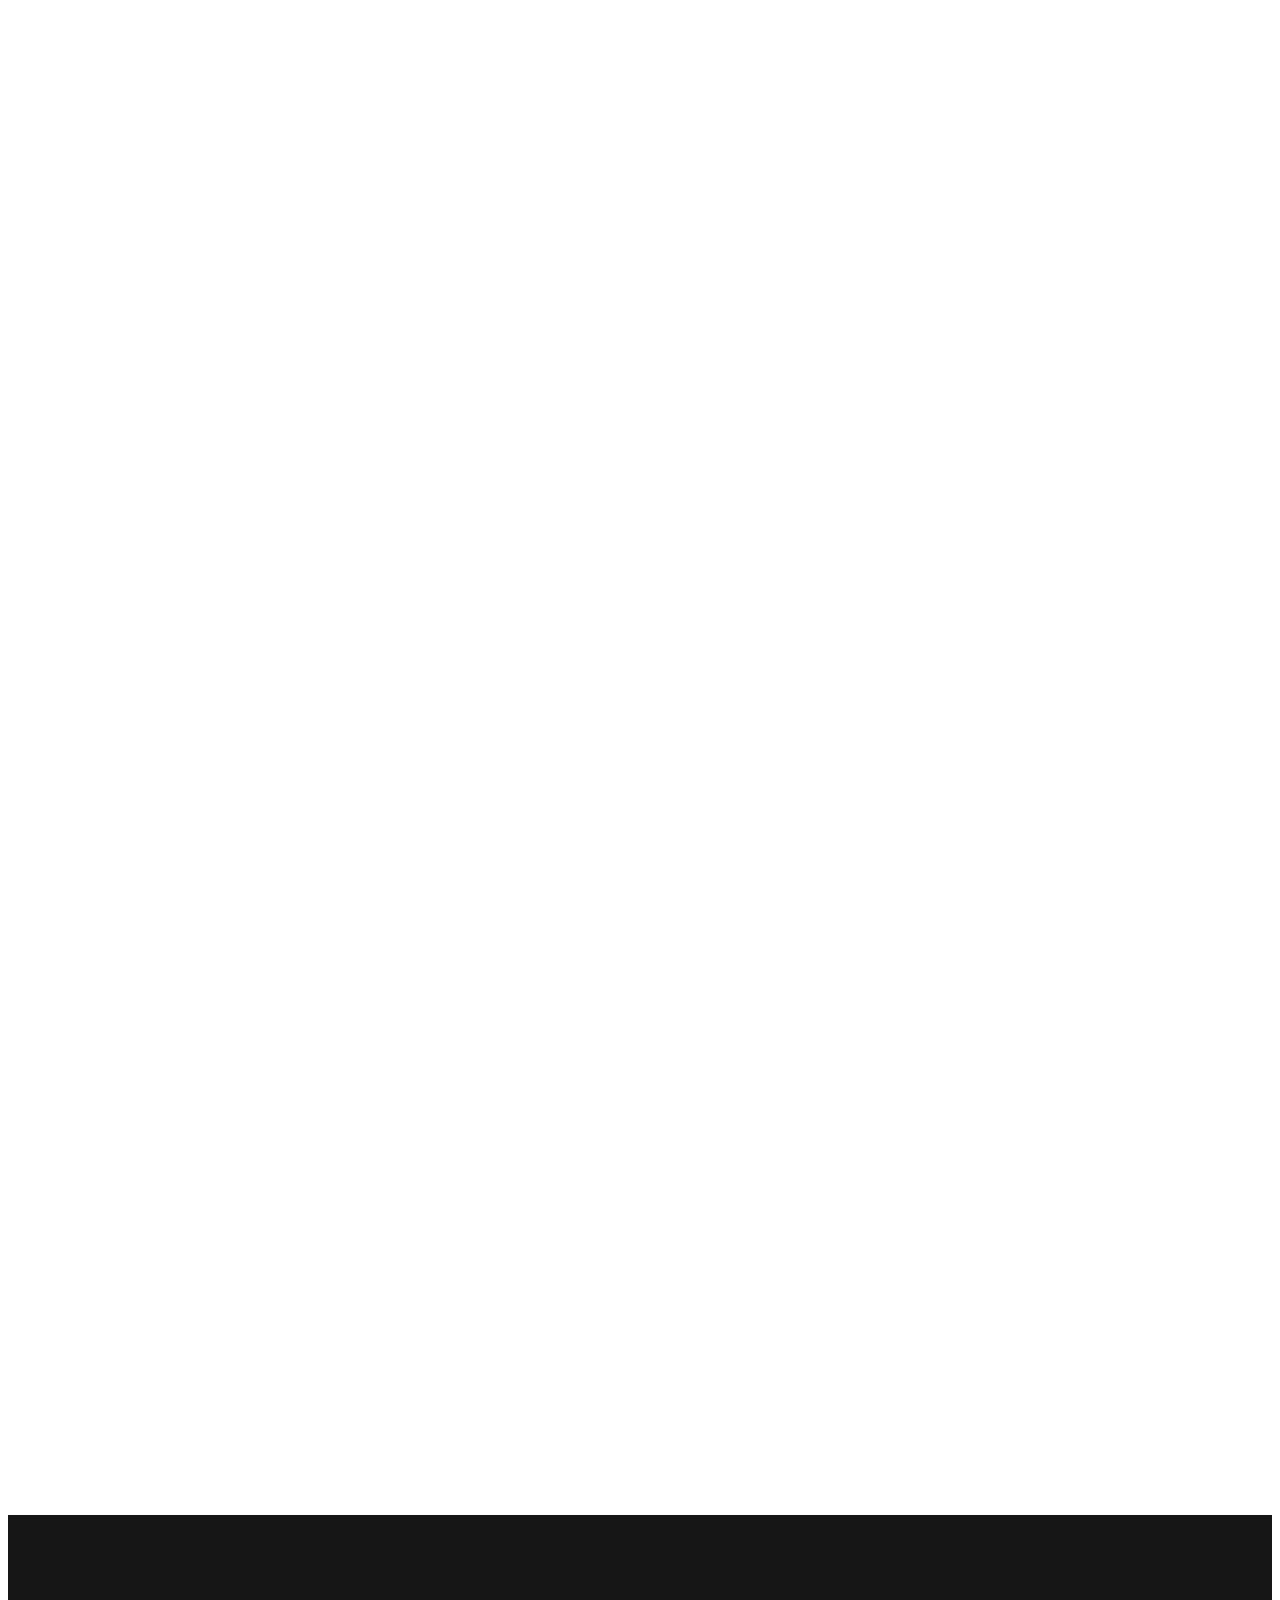
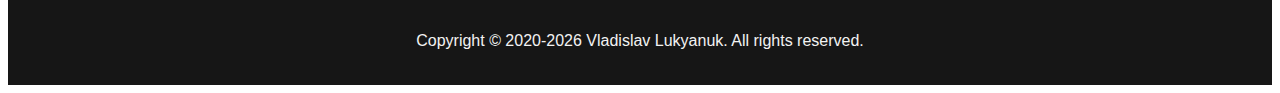
==== commit b8ca653a: "finalize adaptation" ====
--- a/index.html
+++ b/index.html
@@ -17,20 +17,20 @@
                 <span class="navicon"></span>
             </label>
             <ul class="head__menu">
-                <li class="head__menu-item text_size-m text_light">
+                <li class="head__menu-item text text_light text_bold">
                     <a href="#specialty">Направление</a>
                 </li>
-                <li class="head__menu-item text_size-m text_light">
+                <li class="head__menu-item text text_light text_bold">
                     <a href="#technology">Технологии</a>
                 </li>
-                <li class="head__menu-item text_size-m text_light">
+                <li class="head__menu-item text text_light text_bold">
                     <a href="#partners">Проекты</a>
                 </li>
-                <li class="head__menu-item text_size-m text_light">
+                <li class="head__menu-item text text_light text_bold">
                     <a href="#contacts">Контакты</a>
                 </li>
             </ul>
-            <a href="#contacts" class="head__question cursor-pointer fade-out">
+            <a href="#contacts" class="head__question icon icon_question cursor-pointer fade-out">
             </a>
         </div>
         <div class="office">
--- a/index.css
+++ b/index.css
@@ -13,7 +13,7 @@
     color: inherit;
 }
 
-
+/*__Head_section__*/
 
 .head {
     position: sticky;
@@ -24,12 +24,20 @@
     justify-content: space-between;
     align-items: center;
 
-    padding: 0.5rem 1.5rem;
-
     background-color: #161616;
     z-index: 1;
     overflow: hidden;
 }
+
+.head_inner-offset-m {
+    padding: 0.5rem 1.5rem;
+}
+
+.head_inner-offset-l {
+    padding: 1.5rem 1.5rem;
+}
+
+/*__Logo_section__*/
 
 .logo {
     height: var(--height);
@@ -55,19 +63,44 @@
     margin-bottom: 1.5rem;
 }
 
+/*__Head-menu_section__*/
+
 .head__menu {
     display: flex;
+
+    transition: max-height .5s ease-out;
+}
+
+.head__menu_phone {
     flex-direction: column;
 
     max-height: 0;
     width: 100%;
-
-    transition: max-height .5s ease-out;
 }
 
 .head__menu-item {
     position: relative;
-
+}
+
+.head__menu-item_tablet {
+    padding: 0 1rem;
+}
+
+.head__menu-item_tablet + .head__menu-item_tablet::before {
+    content: ' ';
+ 
+    position: absolute;
+    left: 0;
+    top: 50%;
+    transform: translateY(-50%);
+ 
+    height: 1.5rem;
+    width: 0.0625rem;
+ 
+    background-color: #C4C4C4;
+}
+
+.head__menu-item_phone {
     padding: 1rem 0 1rem 3rem;
 }
 
@@ -78,10 +111,10 @@
 .navicon {
     background: #F3F3F3;
     display: block;
-    height: 0.125rem;
+    height: 0.5rem;
     position: relative;
     transition: background .2s ease-out;
-    width: 1.125rem;
+    width: 4rem;
 }
   
 .navicon:before,
@@ -96,15 +129,19 @@
 }
 
 .navicon:before {
-    top: 0.375rem;
+    top: 1rem;
 }
   
 .navicon:after {
-    top: -0.375rem;
+    top: -1rem;
 }
 
 .head__menu-icon {
-    padding: 1rem 0.5rem;
+    padding: 2rem 1.5rem;
+}
+
+.head__menu-icon_hide {
+    display: none;
 }
 
 .head__menu-button:checked ~ .head__menu-icon .navicon {
@@ -125,16 +162,14 @@
 }
 
 .head__menu-button:checked ~ .head__menu {
-    max-height: 300px;
+    max-height: 31.25rem;
 }
 
 .head__question {
+}
+
+.head__question_hide {
     display: none;
-
-    height: 1.5rem;
-    width: 1.5rem;
-
-    background-image: url('assets/images/question.png');
 }
 
 .head__question_hover {
@@ -557,6 +592,11 @@
     flex-shrink: 0;
 }
 
+.icon_s-size {
+    width: 1.75rem;
+    height: 1.75rem;
+}
+
 .icon_m-size {
     width: 3.125rem;
     height: 3.125rem;
@@ -641,6 +681,10 @@
     background-image: url('assets/images/business.png');
 }
 
+.icon_question {
+    background-image: url('assets/images/question.png');
+}
+
 .icon__text {
 }
 
@@ -649,14 +693,6 @@
 }
 
 /* @media screen and (max-width: 768px) {
-    .head__menu-item {
-        font-size: 1rem;
-    }
-
-    .head__menu-icon {
-        display: none;
-    }
-
     .head__question {
         display: block;
     }
@@ -672,63 +708,5 @@
         padding: 0 0.875rem;
     }
 
-    .head__menu .head__menu-item + .head__menu-item::before {
-        content: ' ';
-     
-        position: absolute;
-        left: 0;
-        top: 50%;
-        transform: translateY(-50%);
-     
-        height: 1.5rem;
-        width: 0.0625rem;
-     
-        background-color: #C4C4C4;
-    }
-
-    .notification__text {
-        font-size: 0.875rem;
-        line-height: 1.2rem;
-        letter-spacing: 0.03rem;
-    }
-
-    .dialog {
-        flex-direction: row;
-    }
-
-    .dialog > * + * {
-        margin-top: 0;
-        margin-left: 5rem;
-    }
-
-    .business {
-        flex-direction: row;
-    }
-
-    .business__text {
-        margin-left: 1.5rem;
-        text-align: left;
-    }
-
-    .business__icon {
-        width: 2.5rem;
-        height: 2.5rem;
-    }
-
-    .business__text {
-        font-size: 1.5rem;
-        line-height: 2rem;
-        font-weight: 500;
-        letter-spacing: 0.05rem;
-        color: white;
-    }
-
-    .technologies {
-        grid-template-columns: 1fr 1fr 1fr;
-        grid-gap: 4.25rem;
-    }
-
-    .partner {
-        
-    }
+
 } */